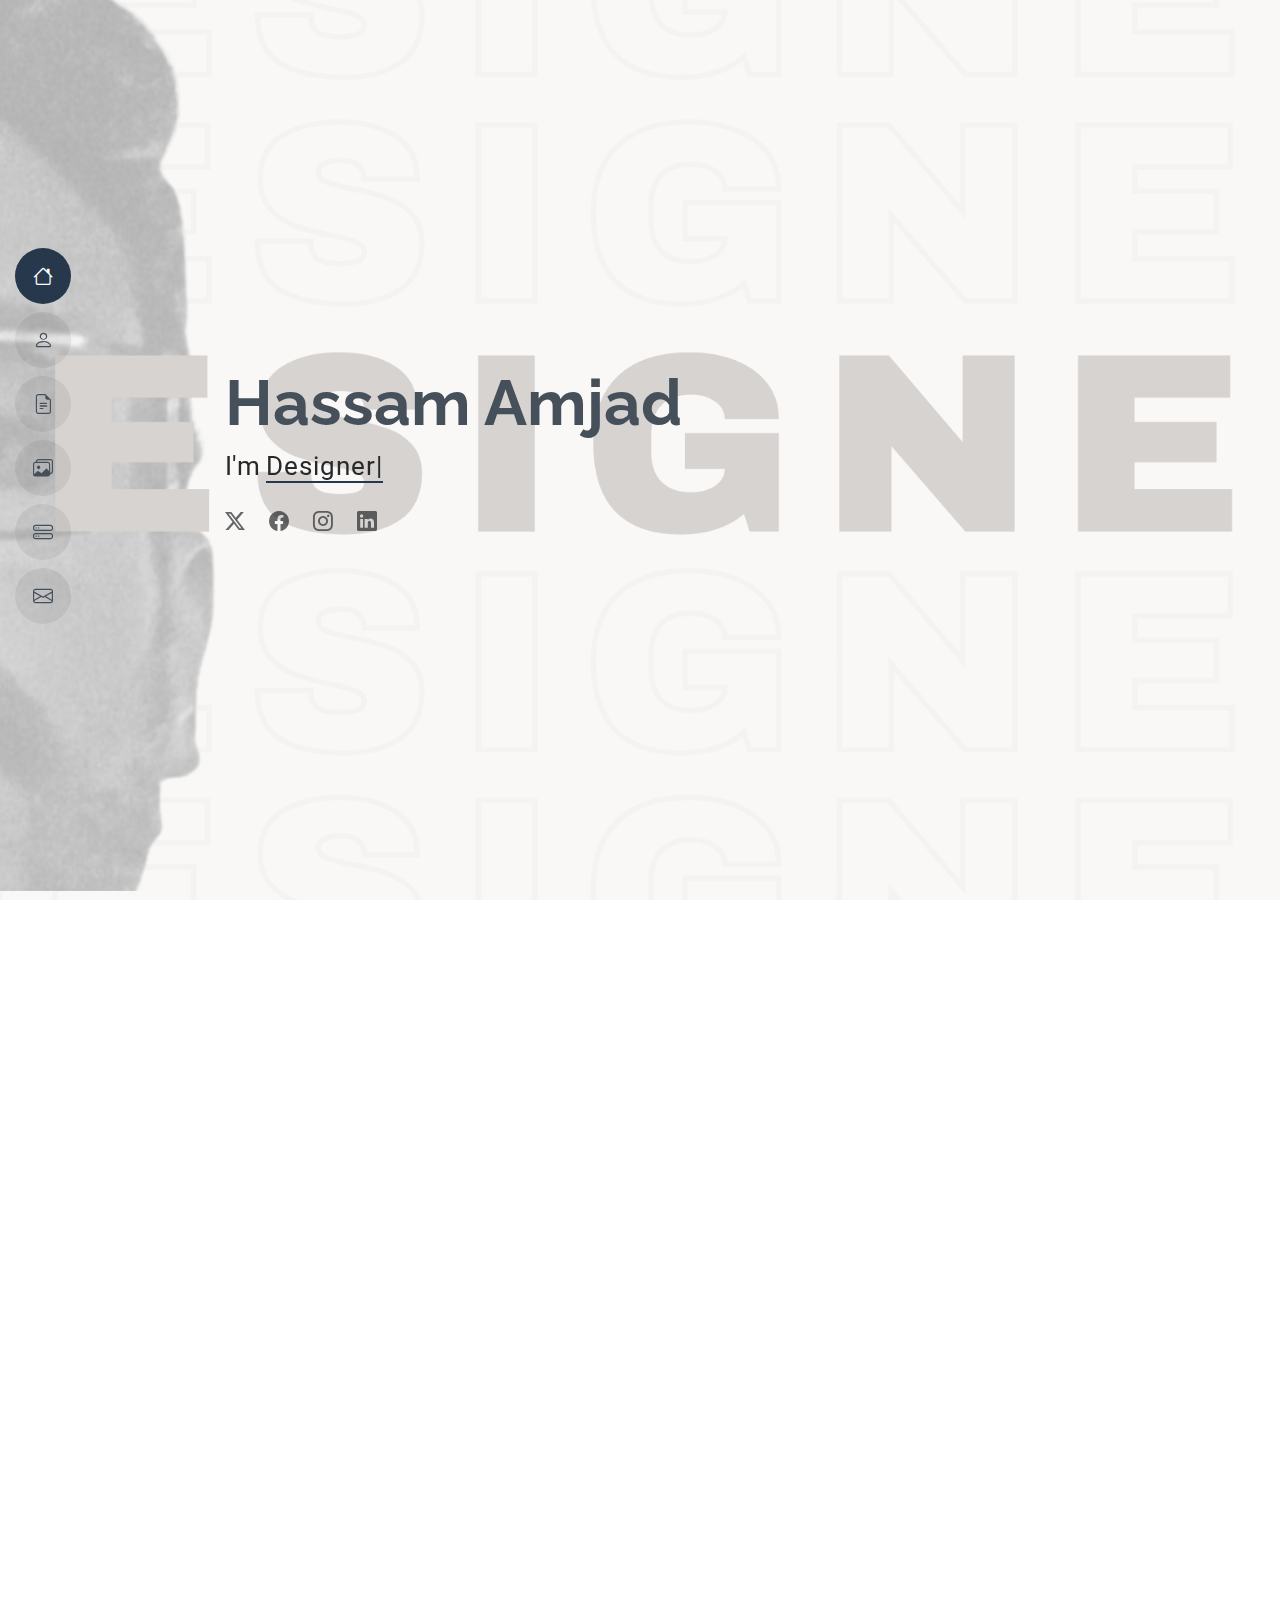
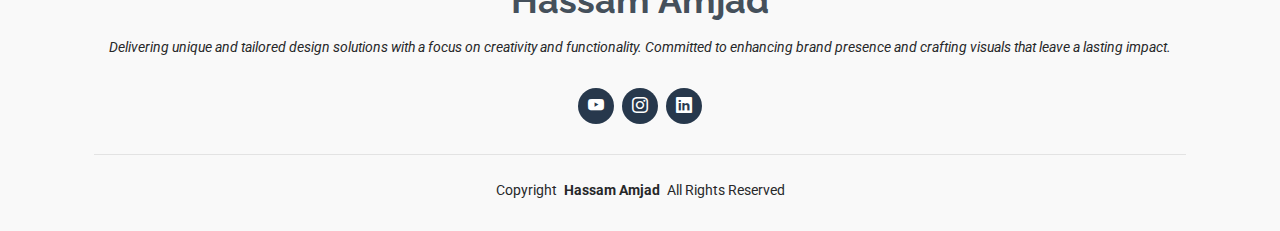
==== index.html @ 5da22b89 "profile" ====
<!DOCTYPE html>
<html lang="en">
  <head>
    <meta charset="utf-8" />
    <meta content="width=device-width, initial-scale=1.0" name="viewport" />
    <title>Index - MyResume Bootstrap Template</title>
    <meta content="" name="description" />
    <meta content="" name="keywords" />

    <!-- Favicons -->
    <link href="assets/img/favicon.png" rel="icon" />
    <link href="assets/img/apple-touch-icon.png" rel="apple-touch-icon" />

    <!-- Fonts -->
    <link href="https://fonts.googleapis.com" rel="preconnect" />
    <link href="https://fonts.gstatic.com" rel="preconnect" crossorigin />
    <link
      href="https://fonts.googleapis.com/css2?family=Roboto:ital,wght@0,100;0,300;0,400;0,500;0,700;0,900;1,100;1,300;1,400;1,500;1,700;1,900&family=Poppins:ital,wght@0,100;0,200;0,300;0,400;0,500;0,600;0,700;0,800;0,900;1,100;1,200;1,300;1,400;1,500;1,600;1,700;1,800;1,900&family=Raleway:ital,wght@0,100;0,200;0,300;0,400;0,500;0,600;0,700;0,800;0,900;1,100;1,200;1,300;1,400;1,500;1,600;1,700;1,800;1,900&display=swap"
      rel="stylesheet"
    />

    <!-- Vendor CSS Files -->
    <link
      href="assets/vendor/bootstrap/css/bootstrap.min.css"
      rel="stylesheet"
    />
    <link
      href="assets/vendor/bootstrap-icons/bootstrap-icons.css"
      rel="stylesheet"
    />
    <link href="assets/vendor/aos/aos.css" rel="stylesheet" />
    <link
      href="assets/vendor/glightbox/css/glightbox.min.css"
      rel="stylesheet"
    />
    <link href="assets/vendor/swiper/swiper-bundle.min.css" rel="stylesheet" />

    <!-- Main CSS File -->
    <link href="assets/css/main.css" rel="stylesheet" />
  </head>

  <body class="index-page">
    <header
      id="header"
      class="header d-flex flex-column justify-content-center"
    >
      <i class="header-toggle d-xl-none bi bi-list"></i>

      <nav id="navmenu" class="navmenu">
        <ul>
          <li>
            <a href="#hero" class="active"
              ><i class="bi bi-house navicon"></i><span>Home</span></a
            >
          </li>
          <li>
            <a href="#about"
              ><i class="bi bi-person navicon"></i><span>About</span></a
            >
          </li>
          <li>
            <a href="#resume"
              ><i class="bi bi-file-earmark-text navicon"></i
              ><span>Resume</span></a
            >
          </li>
          <li>
            <a href="#portfolio"
              ><i class="bi bi-images navicon"></i><span>Portfolio</span></a
            >
          </li>
          <li>
            <a href="#services"
              ><i class="bi bi-hdd-stack navicon"></i><span>Services</span></a
            >
          </li>
          <li>
            <a href="#contact"
              ><i class="bi bi-envelope navicon"></i><span>Contact</span></a
            >
          </li>
        </ul>
      </nav>
    </header>

    <main class="main">
      <!-- Hero Section -->
      <section id="hero" class="hero section light-background">
        <img src="assets/img/hero-bg.jpg" alt="" />

        <div class="container" data-aos="zoom-out">
          <div class="row justify-content-center">
            <div class="col-lg-9">
              <h2>Hassam Amjad</h2>
              <p>
                I'm
                <span
                  class="typed"
                  data-typed-items="Designer, Developer, Photographer"
                  >Designer</span
                ><span
                  class="typed-cursor typed-cursor--blink"
                  aria-hidden="true"
                ></span>
              </p>
              <div class="social-links">
                <a href="#"><i class="bi bi-twitter-x"></i></a>
                <a href="#"><i class="bi bi-facebook"></i></a>
                <a href="#"><i class="bi bi-instagram"></i></a>
                <a href="#"><i class="bi bi-linkedin"></i></a>
              </div>
            </div>
          </div>
        </div>
      </section>
      <!-- /Hero Section -->

      <!-- About Section -->
      <section id="about" class="about section">
        <!-- Section Title -->
        <div class="container section-title" data-aos="fade-up">
          <h2>About</h2>
          <p>
            I am a graphic designer based in Pakistan, currently shaping
            creative visuals at <strong>Inkstitch</strong> and previously
            delivering innovative designs at <strong>SORIIC</strong>. Skilled in
            tools like <strong>Adobe Photoshop</strong>,
            <b>Adobe Illustrator</b> and <strong>Canva</strong> like tools, I
            specialize in crafting user-focused designs that blend functionality
            with aesthetic appeal, ensuring every project communicates
            effectively and leaves a lasting impression.
          </p>
        </div>
        <!-- End Section Title -->

        <div class="container" data-aos="fade-up" data-aos-delay="100">
          <div class="row gy-4 justify-content-center">
            <div class="col-lg-4">
              <img
                src="assets/img/profile-img.jpg"
                class="img-fluid"
                alt=""
                height="100%"
                width="100%"
              />
            </div>
            <div class="col-lg-8 content">
              <h2>Graphic Designer &amp; UI/UX Designer.</h2>
              <p class="fst-italic py-3">
                Crafting creative and user-focused designs with tools like
                <strong>Adobe Photoshop</strong>, <b>Adobe Illustrator</b> and
                <strong>Canva</strong>, delivering impactful visuals and
                seamless experiences.
              </p>
              <div class="row">
                <div class="col-lg-6">
                  <ul>
                    <li>
                      <i class="bi bi-chevron-right"></i>
                      <strong>Birthday:</strong> <span>5 July 2002</span>
                    </li>
                    <li>
                      <i class="bi bi-chevron-right"></i>
                      <strong>Phone:</strong> <span>+92 344-6786562</span>
                    </li>
                    <li>
                      <i class="bi bi-chevron-right"></i>
                      <strong>City:</strong> <span>Rawalpindi, Pakistan</span>
                    </li>
                  </ul>
                </div>
                <div class="col-lg-6">
                  <ul>
                    <li>
                      <i class="bi bi-chevron-right"></i> <strong>Age:</strong>
                      <span>22</span>
                    </li>
                    <li>
                      <i class="bi bi-chevron-right"></i>
                      <strong>Degree:</strong> <span>Bachelor/ Master</span>
                    </li>
                    <li>
                      <i class="bi bi-chevron-right"></i>
                      <strong>Email:</strong>
                      <span>hassamamjad125@gmail.com</span>
                    </li>
                  </ul>
                </div>
              </div>
              <p class="py-3">
                As a graphic designer at <b>**Inkstitch**</b>, a US-based
                company, my role revolves around crafting visually engaging and
                impactful designs that align with the brand’s identity and
                goals. I collaborate with teams to create graphics for marketing
                campaigns, social media, and promotional materials. Utilizing
                tools like <strong>Adobe Photoshop</strong>,
                <b>Adobe Illustrator</b> and <strong>Canva</strong>, I develop
                user-focused designs that enhance communication, ensure brand
                consistency, and effectively resonate with target audiences
                across diverse platforms.
              </p>
            </div>
          </div>
        </div>
      </section>
      <!-- /About Section -->

      <!-- Stats Section -->
      <!-- <section id="stats" class="stats section">
        <div class="container" data-aos="fade-up" data-aos-delay="100">
          <div class="row gy-4">
            <div
              class="col-lg-3 col-md-6 d-flex flex-column align-items-center"
            >
              <i class="bi bi-emoji-smile"></i>
              <div class="stats-item">
                <span
                  data-purecounter-start="0"
                  data-purecounter-end="232"
                  data-purecounter-duration="1"
                  class="purecounter"
                ></span>
                <p>Happy Clients</p>
              </div>
            </div>

            <div
              class="col-lg-3 col-md-6 d-flex flex-column align-items-center"
            >
              <i class="bi bi-journal-richtext"></i>
              <div class="stats-item">
                <span
                  data-purecounter-start="0"
                  data-purecounter-end="521"
                  data-purecounter-duration="1"
                  class="purecounter"
                ></span>
                <p>Projects</p>
              </div>
            </div>

            <div
              class="col-lg-3 col-md-6 d-flex flex-column align-items-center"
            >
              <i class="bi bi-headset"></i>
              <div class="stats-item">
                <span
                  data-purecounter-start="0"
                  data-purecounter-end="1463"
                  data-purecounter-duration="1"
                  class="purecounter"
                ></span>
                <p>Hours Of Support</p>
              </div>
            </div>

            <div
              class="col-lg-3 col-md-6 d-flex flex-column align-items-center"
            >
              <i class="bi bi-people"></i>
              <div class="stats-item">
                <span
                  data-purecounter-start="0"
                  data-purecounter-end="15"
                  data-purecounter-duration="1"
                  class="purecounter"
                ></span>
                <p>Hard Workers</p>
              </div>
            </div>
          </div>
        </div>
      </section> -->
      <!-- /Stats Section -->

      <!-- Skills Section -->
      <section id="skills" class="skills section">
        <!-- Section Title -->
        <div class="container section-title" data-aos="fade-up">
          <h2>Skills</h2>
          <p>
            Necessitatibus eius consequatur ex aliquid fuga eum quidem sint
            consectetur velit
          </p>
        </div>
        <!-- End Section Title -->

        <div class="container" data-aos="fade-up" data-aos-delay="100">
          <div class="row skills-content skills-animation">
            <div class="col-lg-6">
              <div class="progress">
                <span class="skill"
                  ><span>HTML, CSS</span> <i class="val">73% IQ</i></span
                >
                <div class="progress-bar-wrap">
                  <div
                    class="progress-bar"
                    role="progressbar"
                    aria-valuenow="100"
                    aria-valuemin="0"
                    aria-valuemax="100"
                  ></div>
                </div>
              </div>
              <!-- End Skills Item -->

              <!-- End Skills Item -->

              <div class="progress">
                <span class="skill"
                  ><span>Adobe Illustrator</span>
                  <i class="val">87% IQ</i></span
                >
                <div class="progress-bar-wrap">
                  <div
                    class="progress-bar"
                    role="progressbar"
                    aria-valuenow="75"
                    aria-valuemin="0"
                    aria-valuemax="100"
                  ></div>
                </div>
              </div>
              <!-- End Skills Item -->

              <div class="progress">
                <span class="skill"
                  ><span>Photo/ Video Editor</span>
                  <i class="val">66% IQ</i></span
                >
                <div class="progress-bar-wrap">
                  <div
                    class="progress-bar"
                    role="progressbar"
                    aria-valuenow="55"
                    aria-valuemin="0"
                    aria-valuemax="100"
                  ></div>
                </div>
              </div>
              <!-- End Skills Item -->
            </div>

            <div class="col-lg-6">
              <div class="progress">
                <span class="skill"
                  ><span>Adobe Photoshop</span>
                  <i class="val">88.9% IQ</i></span
                >
                <div class="progress-bar-wrap">
                  <div
                    class="progress-bar"
                    role="progressbar"
                    aria-valuenow="80"
                    aria-valuemin="0"
                    aria-valuemax="100"
                  ></div>
                </div>
              </div>
              <!-- End Skills Item -->

              <div class="progress">
                <span class="skill"
                  ><span>Canva</span> <i class="val">91% IQ</i></span
                >
                <div class="progress-bar-wrap">
                  <div
                    class="progress-bar"
                    role="progressbar"
                    aria-valuenow="90"
                    aria-valuemin="0"
                    aria-valuemax="100"
                  ></div>
                </div>
              </div>
              <!-- End Skills Item -->

              <div class="progress">
                <span class="skill"
                  ><span>Others</span> <i class="val">54% IQ</i></span
                >
                <div class="progress-bar-wrap">
                  <div
                    class="progress-bar"
                    role="progressbar"
                    aria-valuenow="55"
                    aria-valuemin="0"
                    aria-valuemax="100"
                  ></div>
                </div>
              </div>
              <!-- End Skills Item -->
            </div>
          </div>
        </div>
      </section>
      <!-- /Skills Section -->

      <!-- Resume Section -->
      <section id="resume" class="resume section">
        <!-- Section Title -->
        <div class="container section-title" data-aos="fade-up">
          <h2>Resume</h2>
          <p>
            As a graphic designer, I specialize in creating impactful and
            visually appealing designs that communicate effectively. With
            experience at <strong>Inkstitch</strong>, a US-based company, and
            <strong>SORIIC</strong> in Pakistan, I have honed my skills in
            crafting user-centric visuals and collaborating with diverse teams.
            My work reflects a dedication to innovation, attention to detail,
            and a passion for storytelling through design.
          </p>
        </div>
        <!-- End Section Title -->

        <div class="container">
          <div class="row">
            <div class="col-lg-6" data-aos="fade-up" data-aos-delay="100">
              <h3 class="resume-title">Sumary</h3>

              <div class="resume-item pb-0">
                <h4>Hassam Amjad</h4>
                <p>
                  <em
                    >Dedicated and creative Graphic Designer with over 1 year of
                    experience in designing and developing user-focused digital
                    and print marketing materials from concept to polished
                    deliverables.</em
                  >
                </p>
                <ul>
                  <li>
                    L-05 Pir Mehr Ali Shah Town, Chukri Road, Rawalpindi,
                    Pakistan
                  </li>
                  <li>(+92) 344-6786562</li>
                  <li>hassamamjad125@gmail.com</li>
                </ul>
              </div>
              <!-- Edn Resume Item -->

              <h3 class="resume-title">Education</h3>
              <div class="resume-item">
                <h4>BSCS</h4>
                <h5>2023 - CURRENT</h5>
                <p><em>Virtual University, Rawalpindi, Pakistan</em></p>
              </div>
              <!-- End Resume Item -->

              <div class="resume-item">
                <h4>F.SC</h4>
                <h5>2019 - 2022</h5>
                <p><em>Air Base Inter School, Sargodha, Pakistan</em></p>
              </div>
              <!-- End Resume Item -->

              <div class="resume-item">
                <h4>Matriculation</h4>
                <h5>2017 - 2019</h5>
                <p><em>Air Base Inter School, Sargodha, Pakistan</em></p>
              </div>
              <!-- End Resume Item -->
            </div>

            <div class="col-lg-6" data-aos="fade-up" data-aos-delay="200">
              <h3 class="resume-title">Professional Experience</h3>
              <div class="resume-item">
                <h4>Senior graphic design specialist</h4>
                <h5>July 2024 - Present</h5>
                <p>
                  <em><b>InkStitch</b>, Bahria, Islamabad </em>
                </p>
                <ul>
                  <li>
                    Lead in the design, development, and implementation of the
                    graphic, layout, and production communication materials
                  </li>
                  <li>
                    Delegate tasks to the 7 members of the design team and
                    provide counsel on all aspects of the project.
                  </li>
                  <li>
                    Supervise the assessment of all graphic materials in order
                    to ensure quality and accuracy of the design
                  </li>
                  <li>
                    Oversee the efficient use of production project budgets
                    ranging from $2,000 - $25,000
                  </li>
                </ul>
              </div>
              <!-- Edn Resume Item -->

              <div class="resume-item">
                <h4>Graphic designer</h4>
                <h5>March 2022 - Sep 2018</h5>
                <p>
                  <em><b>SORIIC</b>, Sargodha, Pakistan</em>
                </p>
                <ul>
                  <li>
                    Developed numerous marketing programs (logos,
                    brochures,infographics, presentations, and advertisements).
                  </li>
                  <li>
                    Managed up to 5 projects or tasks at a given time while
                    under pressure
                  </li>
                  <li>
                    Recommended and consulted with clients on the most
                    appropriate graphic design
                  </li>
                  <li>
                    Created 4+ design presentations and proposals a month for
                    clients and account managers
                  </li>
                </ul>
              </div>
              <!-- Edn Resume Item -->
            </div>
          </div>
        </div>
      </section>
      <!-- /Resume Section -->

      <!-- Portfolio Section -->
      <section id="portfolio" class="portfolio section">
        <!-- Section Title -->
        <div class="container section-title" data-aos="fade-up">
          <h2>Portfolio</h2>
          <p>
            A collection of my creative work, reflecting my expertise as a
            graphic designer. From branding and promotional materials to digital
            and print designs, these projects highlight my ability to craft
            visually engaging and impactful designs. Dive in to explore some of
            my proudest creations.
          </p>
        </div>

        <!-- End Section Title -->

        <div class="container">
          <div
            class="isotope-layout"
            data-default-filter="*"
            data-layout="masonry"
            data-sort="original-order"
          >
            <ul
              class="portfolio-filters isotope-filters"
              data-aos="fade-up"
              data-aos-delay="100"
            >
              <li data-filter="*" class="filter-active">All</li>
              <li data-filter=".filter-app">Brand</li>
              <li data-filter=".filter-product">Logo</li>
              <li data-filter=".filter-branding">Poster</li>
            </ul>
            <!-- End Portfolio Filters -->

            <div
              class="row gy-4 isotope-container"
              data-aos="fade-up"
              data-aos-delay="200"
            >
              <div
                class="col-lg-4 col-md-6 portfolio-item isotope-item filter-app"
              >
                <div>
                  <video class="img-fluid" autoplay loop muted playsinline>
                    <source
                      src="assets/img/masonry-portfolio/Snapinst.app_video_AQO8nPv5NChI_-Bt3tLN9GbZ4aJ0cSvKmuylX-Pdj84QMeZYmttjnIHeOgCcbV905rqXxK15jtJ6cxgdchA3hG-mnpopcg2t31wH37w.mp4"
                      type="video/mp4"
                    />
                    Your browser does not support the video tag.
                  </video>
                </div>
                <div class="portfolio-info">
                  <h4>Shoes Design</h4>
                  <a
                    href="https://www.instagram.com/reel/CsyKqhNPgB-/?igsh=MXcxNXlkY3FwbmZzNQ== "
                    title="Shoes Design linked to Instagram"
                    class="details-link"
                    ><i class="bi bi-link-45deg"></i
                  ></a>
                </div>
              </div>
              <!-- End Portfolio Item -->

              <div
                class="col-lg-4 col-md-6 portfolio-item isotope-item filter-product"
              >
                <img
                  src="assets/img/masonry-portfolio/WhatsApp Image 2025-03-06 at 12.20.36_d21b6a12.jpg"
                  class="img-fluid"
                  alt=""
                />
                <div class="portfolio-info">
                  <h4>Netball Club</h4>
                  <a
                    href="assets/img/masonry-portfolio/WhatsApp Image 2025-03-06 at 12.20.36_d21b6a12.jpg"
                    title="Logo Club"
                    data-gallery="portfolio-gallery-product"
                    class="details-link"
                    ><i class="bi bi-link-45deg"></i
                  ></a>
                </div>
              </div>
              <!-- End Portfolio Item -->

              <div
                class="col-lg-4 col-md-6 portfolio-item isotope-item filter-product"
              >
                <img
                  src="assets/img/masonry-portfolio/WhatsApp Image 2025-03-06 at 12.20.04_0f4524fc.jpg"
                  class="img-fluid"
                  alt=""
                />
                <div class="portfolio-info">
                  <h4>PBH CLAN</h4>
                  <a
                    href="assets/img/masonry-portfolio/WhatsApp Image 2025-03-06 at 12.20.04_0f4524fc.jpg"
                    title="Logo"
                    data-gallery="portfolio-gallery-product"
                    class="details-link"
                    ><i class="bi bi-link-45deg"></i
                  ></a>
                </div>
              </div>
              <!-- End Portfolio Item -->

              <div
                class="col-lg-4 col-md-6 portfolio-item isotope-item filter-branding"
              >
                <img
                  src="assets/img/masonry-portfolio/WhatsApp Image 2025-03-06 at 12.20.08_c9f02cd0.jpg"
                  class="img-fluid"
                  alt=""
                />
                <div class="portfolio-info">
                  <h4>Grinch</h4>
                  <a
                    href="assets/img/masonry-portfolio/WhatsApp Image 2025-03-06 at 12.20.08_c9f02cd0.jpg"
                    title="Product Logo"
                    data-gallery="portfolio-gallery-branding"
                    class="details-link"
                    ><i class="bi bi-link-45deg"></i
                  ></a>
                </div>
              </div>
              <!-- End Portfolio Item -->

              <div
                class="col-lg-4 col-md-6 portfolio-item isotope-item filter-app"
              >
                <img
                  src="assets/img/masonry-portfolio/WhatsApp Image 2025-03-06 at 12.20.22_5e2c2e6f.jpg"
                  class="img-fluid"
                  alt=""
                />
                <div class="portfolio-info">
                  <h4>Madora Bay</h4>
                  <a
                    href="assets/img/masonry-portfolio/WhatsApp Image 2025-03-06 at 12.20.22_5e2c2e6f.jpg"
                    title="School Logo"
                    data-gallery="portfolio-gallery-app"
                    class="details-link"
                    ><i class="bi bi-link-45deg"></i
                  ></a>
                </div>
              </div>
              <!-- End Portfolio Item -->

              <div
                class="col-lg-4 col-md-6 portfolio-item isotope-item filter-product"
              >
                <div>
                  <video class="img-fluid" autoplay loop muted playsinline>
                    <source
                      src="assets/img/masonry-portfolio\Snapinst.app_video_AQP32KQAqPyulocrOJCuITGPr-yST7jAcqlP3T4ftr3rn7_cmKh_dwEJY5apcoC_9mq0kvZn8w99mNef9XoZhcWnno3t6YmnbT35V1Y.mp4"
                      type="video/mp4"
                    />
                    Your browser does not support the video tag.
                  </video>
                </div>
                <div class="portfolio-info">
                  <h4>Product</h4>
                  <a
                    href="https://www.instagram.com/reel/CsvsY_QsyR_/?igsh=MTIwM202YmxzZDZqdQ== "
                    title="Product"
                    class="details-link"
                    ><i class="bi bi-link-45deg"></i
                  ></a>
                </div>
              </div>
              <!-- End Portfolio Item -->

              <div
                class="col-lg-4 col-md-6 portfolio-item isotope-item filter-branding"
              >
                <div>
                  <video class="img-fluid" autoplay loop muted playsinline>
                    <source
                      src="assets/img/masonry-portfolio\Snapinst.app_video_AQNK-fx2DaSZ7F-ZmDq-kjR3VFGrefrY9Cl9M6wFfPHsECi-Jjkr3GOm_CqsxlmvmBo2x6pqDeV7Z7ObXIl87t-cuDP_GQjtiMh0oU0.mp4"
                      type="video/mp4"
                    />
                    Your browser does not support the video tag.
                  </video>
                </div>
                <div class="portfolio-info">
                  <h4>Poster</h4>
                  <a
                    href="https://www.instagram.com/reel/CtRPrjipf3M/?igsh=MTkzbms5bzRsNWw0 "
                    title="Logo"
                    class="details-link"
                    ><i class="bi bi-link-45deg"></i
                  ></a>
                </div>
              </div>
              <!-- End Portfolio Item -->

              <div
                class="col-lg-4 col-md-6 portfolio-item isotope-item filter-app"
              >
                <img
                  src="assets/img/masonry-portfolio/WhatsApp Image 2025-03-06 at 12.20.29_d99b0390.jpg"
                  class="img-fluid"
                  alt=""
                />
                <div class="portfolio-info">
                  <h4>Romany Culture and Art Company</h4>
                  <a
                    href="assets/img/masonry-portfolio/WhatsApp Image 2025-03-06 at 12.20.29_d99b0390.jpg"
                    title="Romany Culture and Art Company"
                    data-gallery="portfolio-gallery-app"
                    class="details-link"
                    ><i class="bi bi-link-45deg"></i
                  ></a>
                </div>
              </div>
              <!-- End Portfolio Item -->

              <div
                class="col-lg-4 col-md-6 portfolio-item isotope-item filter-product"
              >
                <img
                  src="assets/img/masonry-portfolio/WhatsApp Image 2025-03-06 at 12.20.35_b8b0648d.jpg"
                  class="img-fluid"
                  alt=""
                />
                <div class="portfolio-info">
                  <h4>Window Cleaner</h4>
                  <a
                    href="assets/img/masonry-portfolio/WhatsApp Image 2025-03-06 at 12.20.35_b8b0648d.jpg"
                    title="Brand Logo"
                    data-gallery="portfolio-gallery-product"
                    class="details-link"
                    ><i class="bi bi-link-45deg"></i
                  ></a>
                </div>
              </div>
              <!-- End Portfolio Item -->

              <div
                class="col-lg-4 col-md-6 portfolio-item isotope-item filter-branding"
              >
                <img
                  src="assets/img/masonry-portfolio/WhatsApp Image 2025-03-06 at 12.21.16_3b8ba396.jpg"
                  class="img-fluid"
                  alt=""
                />
                <div class="portfolio-info">
                  <h4>Team Work</h4>
                  <a
                    href="assets/img/masonry-portfolio/WhatsApp Image 2025-03-06 at 12.21.16_3b8ba396.jpg"
                    title="Page"
                    data-gallery="portfolio-gallery-branding"
                    class="details-link"
                    ><i class="bi bi-link-45deg"></i
                  ></a>
                </div>
              </div>
              <!-- End Portfolio Item -->

              <div
                class="col-lg-4 col-md-6 portfolio-item isotope-item filter-branding"
              >
                <img
                  src="assets/img/masonry-portfolio/image.png"
                  class="img-fluid"
                  alt="Poster"
                />
                <div class="portfolio-info">
                  <h4>PhotoGrapher</h4>
                  <a
                    href="assets/img/masonry-portfolio/image.png"
                    title="Poster"
                    data-gallery="portfolio-gallery-branding"
                    class="details-link"
                    ><i class="bi bi-link-45deg"></i
                  ></a>
                </div>
              </div>
              <!-- End Portfolio Item -->

              <div
                class="col-lg-4 col-md-6 portfolio-item isotope-item filter-branding"
              >
                <img
                  src="assets/img/masonry-portfolio/Screenshot 2025-03-06 125710.png"
                  class="img-fluid"
                  alt="Poster"
                />
                <div class="portfolio-info">
                  <h4>Defence Day</h4>
                  <a
                    href="assets/img/masonry-portfolio/Screenshot 2025-03-06 125710.png"
                    title="Poster"
                    data-gallery="portfolio-gallery-branding"
                    class="details-link"
                    ><i class="bi bi-link-45deg"></i
                  ></a>
                </div>
              </div>
              <!-- End Portfolio Item -->
            </div>
            <!-- End Portfolio Container -->
          </div>
        </div>
      </section>
      <!-- /Portfolio Section -->

      <!-- Services Section -->
      <section id="services" class="services section">
        <!-- Section Title -->
        <div class="container section-title" data-aos="fade-up">
          <h2>Services</h2>
          <p>
            Offering a range of creative solutions, including graphic design,
            branding, and digital content creation. I specialize in crafting
            visually compelling designs that align with brand identities and
            effectively communicate messages across various platforms.
          </p>
        </div>

        <!-- End Section Title -->

        <div class="container">
          <div class="row gy-4">
            <div
              class="col-lg-4 col-md-6"
              data-aos="fade-up"
              data-aos-delay="100"
            >
              <div class="service-item item-cyan position-relative">
                <div class="icon">
                  <svg
                    width="100"
                    height="100"
                    viewBox="0 0 600 600"
                    xmlns="http://www.w3.org/2000/svg"
                  >
                    <path
                      stroke="none"
                      stroke-width="0"
                      fill="#f5f5f5"
                      d="M300,521.0016835830174C376.1290562159157,517.8887921683347,466.0731472004068,529.7835943286574,510.70327084640275,468.03025145048787C554.3714126377745,407.6079735673963,508.03601936045806,328.9844924480964,491.2728898941984,256.3432110539036C474.5976632858925,184.082847569629,479.9380746630129,96.60480741107993,416.23090153303,58.64404602377083C348.86323505073057,18.502131276798302,261.93793281208167,40.57373210992963,193.5410806939664,78.93577620505333C130.42746243093433,114.334589627462,98.30271207620316,179.96522072025542,76.75703585869454,249.04625023123273C51.97151888228291,328.5150500222984,13.704378332031375,421.85034740162234,66.52175969318436,486.19268352777647C119.04800174914682,550.1803526380478,217.28368757567262,524.383925680826,300,521.0016835830174"
                    ></path>
                  </svg>
                  <i class="bi bi-activity"></i>
                </div>
                <a href="#" class="stretched-link">
                  <h3>Creative Solutions</h3>
                </a>
                <p>
                  Delivering innovative and tailored design solutions to meet
                  diverse client needs. Focused on creating impactful visuals
                  that drive engagement and communicate effectively.
                </p>
              </div>
            </div>
            <!-- End Service Item -->

            <div
              class="col-lg-4 col-md-6"
              data-aos="fade-up"
              data-aos-delay="200"
            >
              <div class="service-item item-orange position-relative">
                <div class="icon">
                  <svg
                    width="100"
                    height="100"
                    viewBox="0 0 600 600"
                    xmlns="http://www.w3.org/2000/svg"
                  >
                    <path
                      stroke="none"
                      stroke-width="0"
                      fill="#f5f5f5"
                      d="M300,582.0697525312426C382.5290701553225,586.8405444964366,449.9789794690241,525.3245884688669,502.5850820975895,461.55621195738473C556.606425686781,396.0723002908107,615.8543463187945,314.28637112970534,586.6730223649479,234.56875336149918C558.9533121215079,158.8439757836574,454.9685369536778,164.00468322053177,381.49747125262974,130.76875717737553C312.15926192815925,99.40240125094834,248.97055460311594,18.661163978235184,179.8680185752513,50.54337015887873C110.5421016452524,82.52863877960104,119.82277516462835,180.83849132639028,109.12597500060166,256.43424936330496C100.08760227029461,320.3096726198365,92.17705696193138,384.0621239912766,124.79988738764834,439.7174275375508C164.83382741302287,508.01625554203684,220.96474134820875,577.5009287672846,300,582.0697525312426"
                    ></path>
                  </svg>
                  <i class="bi bi-broadcast"></i>
                </div>
                <a href="#" class="stretched-link">
                  <h3>Innovative Designs</h3>
                </a>
                <p>
                  Crafting unique and impactful designs that merge creativity
                  with functionality. Committed to delivering solutions that
                  inspire and engage effectively.
                </p>
              </div>
            </div>
            <!-- End Service Item -->

            <div
              class="col-lg-4 col-md-6"
              data-aos="fade-up"
              data-aos-delay="300"
            >
              <div class="service-item item-teal position-relative">
                <div class="icon">
                  <svg
                    width="100"
                    height="100"
                    viewBox="0 0 600 600"
                    xmlns="http://www.w3.org/2000/svg"
                  >
                    <path
                      stroke="none"
                      stroke-width="0"
                      fill="#f5f5f5"
                      d="M300,541.5067337569781C382.14930387511276,545.0595476570109,479.8736841581634,548.3450877840088,526.4010558755058,480.5488172755941C571.5218469581645,414.80211281144784,517.5187510058486,332.0715597781072,496.52539010469104,255.14436215662573C477.37192572678356,184.95920475031193,473.57363656557914,105.61284051026155,413.0603344069578,65.22779650032875C343.27470386102294,18.654635553484475,251.2091493199835,5.337323636656869,175.0934190732945,40.62881213300186C97.87086631185822,76.43348514350839,51.98124368387456,156.15599469081315,36.44837278890362,239.84606092416172C21.716077023791087,319.22268207091537,43.775223500013084,401.1760424656574,96.891909868211,461.97329694683043C147.22146801428983,519.5804099606455,223.5754009179313,538.201503339737,300,541.5067337569781"
                    ></path>
                  </svg>
                  <i class="bi bi-easel"></i>
                </div>
                <a href="#" class="stretched-link">
                  <h3>Creative Branding</h3>
                </a>
                <p>
                  Delivering innovative branding solutions that amplify
                  identities and connect with audiences. Dedicated to creating
                  cohesive and impactful brand visuals that stand out.
                </p>
              </div>
            </div>
            <!-- End Service Item -->

            <div
              class="col-lg-4 col-md-6"
              data-aos="fade-up"
              data-aos-delay="400"
            >
              <div class="service-item item-red position-relative">
                <div class="icon">
                  <svg
                    width="100"
                    height="100"
                    viewBox="0 0 600 600"
                    xmlns="http://www.w3.org/2000/svg"
                  >
                    <path
                      stroke="none"
                      stroke-width="0"
                      fill="#f5f5f5"
                      d="M300,503.46388370962813C374.79870501325706,506.71871716319447,464.8034551963731,527.1746412648533,510.4981551193396,467.86667711651364C555.9287308511215,408.9015244558933,512.6030010748507,327.5744911775523,490.211057578863,256.5855673507754C471.097692560561,195.9906835881958,447.69079081568157,138.11976852964426,395.19560036434837,102.3242989838813C329.3053358748298,57.3949838291264,248.02791733380457,8.279543830951368,175.87071277845988,42.242879143198664C103.41431057327972,76.34704239035025,93.79494320519305,170.9812938413882,81.28167332365135,250.07896920659033C70.17666984294237,320.27484674793965,64.84698225790005,396.69656628748305,111.28512138212992,450.4950937839243C156.20124167950087,502.5303643271138,231.32542653798444,500.4755392045468,300,503.46388370962813"
                    ></path>
                  </svg>
                  <i class="bi bi-bounding-box-circles"></i>
                </div>
                <a href="#" class="stretched-link">
                  <h3>Visual Storytelling</h3>
                </a>
                <p>
                  Crafting compelling visuals that tell stories, evoke emotions,
                  and inspire action. Focused on creating designs that resonate
                  with audiences and communicate effectively.
                </p>

                <a href="#" class="stretched-link"></a>
              </div>
            </div>
            <!-- End Service Item -->

            <div
              class="col-lg-4 col-md-6"
              data-aos="fade-up"
              data-aos-delay="500"
            >
              <div class="service-item item-indigo position-relative">
                <div class="icon">
                  <svg
                    width="100"
                    height="100"
                    viewBox="0 0 600 600"
                    xmlns="http://www.w3.org/2000/svg"
                  >
                    <path
                      stroke="none"
                      stroke-width="0"
                      fill="#f5f5f5"
                      d="M300,532.3542879108572C369.38199826031484,532.3153073249985,429.10787420159085,491.63046689027357,474.5244479745417,439.17860296908856C522.8885846962883,383.3225815378663,569.1668002868075,314.3205725914397,550.7432151929288,242.7694973846089C532.6665558377875,172.5657663291529,456.2379748765914,142.6223662098291,390.3689995646985,112.34683881706744C326.66090330228417,83.06452184765237,258.84405631176094,53.51806209861945,193.32584062364296,78.48882559362697C121.61183558270385,105.82097193414197,62.805066853699245,167.19869350419734,48.57481801355237,242.6138429142374C34.843463184063346,315.3850353017275,76.69343916112496,383.4422959591041,125.22947124332185,439.3748458443577C170.7312796277747,491.8107796887764,230.57421082200815,532.3932930995766,300,532.3542879108572"
                    ></path>
                  </svg>
                  <i class="bi bi-calendar4-week icon"></i>
                </div>
                <a href="#" class="stretched-link">
                  <h3>Innovative Visuals</h3>
                </a>
                <p>
                  Specializing in crafting unique and impactful visuals that
                  captivate audiences. Committed to delivering designs that
                  align with brand vision and achieve measurable results.
                </p>
              </div>
            </div>

            <!-- End Service Item -->

            <div
              class="col-lg-4 col-md-6"
              data-aos="fade-up"
              data-aos-delay="600"
            >
              <div class="service-item item-pink position-relative">
                <div class="icon">
                  <svg
                    width="100"
                    height="100"
                    viewBox="0 0 600 600"
                    xmlns="http://www.w3.org/2000/svg"
                  >
                    <path
                      stroke="none"
                      stroke-width="0"
                      fill="#f5f5f5"
                      d="M300,566.797414625762C385.7384707136149,576.1784315230908,478.7894351017131,552.8928747891023,531.9192734346935,484.94944893311C584.6109503024035,417.5663521118492,582.489472248146,322.67544863468447,553.9536738515405,242.03673114598146C529.1557734026468,171.96086150256528,465.24506316201064,127.66468636344209,395.9583748389544,100.7403814666027C334.2173773831606,76.7482773500951,269.4350130405921,84.62216499799875,207.1952322260088,107.2889140133804C132.92018162631612,134.33871894543012,41.79353780512637,160.00259165414826,22.644507872594943,236.69541883565114C3.319112789854554,314.0945973066697,72.72355303640163,379.243833228382,124.04198916343866,440.3218312028393C172.9286146004772,498.5055451809895,224.45579914871206,558.5317968840102,300,566.797414625762"
                    ></path>
                  </svg>
                  <i class="bi bi-chat-square-text"></i>
                </div>
                <a href="#" class="stretched-link">
                  <h3>Visual Communication</h3>
                </a>
                <p>
                  Specializing in delivering clear and impactful visual designs
                  that effectively convey messages. Committed to crafting
                  visuals that enhance brand communication and engagement.
                </p>
              </div>
            </div>

            <!-- End Service Item -->
          </div>
        </div>
      </section>
      <!-- /Services Section -->

      <!-- Contact Section -->
      <section id="contact" class="contact section">
        <!-- Section Title -->
        <div class="container section-title" data-aos="fade-up">
          <h2>Contact</h2>
          <p>
            Feel free to reach out for any inquiries, collaborations, or project
            discussions. I’m always excited to connect and explore new creative
            opportunities.
          </p>
        </div>
        <!-- End Section Title -->

        <div class="container" data-aos="fade" data-aos-delay="100">
          <div class="row gy-4">
            <!-- Address -->
            <div
              class="col-12 col-md-4"
              data-aos="fade-up"
              data-aos-delay="200"
            >
              <div class="info-item d-flex">
                <i class="bi bi-geo-alt flex-shrink-0"></i>
                <div>
                  <h3>Address</h3>
                  <p>
                    Chakri Road, Pir Mahar Ali Shah Town, line no: 05,
                    Rawalpindi, Pakistan
                  </p>
                </div>
              </div>
            </div>
            <!-- End Address -->

            <!-- Call Us -->
            <div
              class="col-12 col-md-4"
              data-aos="fade-up"
              data-aos-delay="300"
            >
              <div class="info-item d-flex">
                <i class="bi bi-telephone flex-shrink-0"></i>
                <div>
                  <h3>Call Us</h3>
                  <p>(+92) 344-6786562</p>
                </div>
              </div>
            </div>
            <!-- End Call Us -->

            <!-- Email Us -->
            <div
              class="col-12 col-md-4"
              data-aos="fade-up"
              data-aos-delay="400"
            >
              <div class="info-item d-flex">
                <i class="bi bi-envelope flex-shrink-0"></i>
                <div>
                  <h3>Email Us</h3>
                  <p>hassamamjad125@gmail.com</p>
                </div>
              </div>
            </div>
            <!-- End Email Us -->
          </div>
        </div>
      </section>
      <!-- /Contact Section -->
    </main>

    <footer id="footer" class="footer position-relative light-background">
      <div class="container">
        <h3 class="sitename">Hassam Amjad</h3>
        <p>
          Delivering unique and tailored design solutions with a focus on
          creativity and functionality. Committed to enhancing brand presence
          and crafting visuals that leave a lasting impact.
        </p>

        <div class="social-links d-flex justify-content-center">
          <a href="https://youtube.com/@hassamworld01?si=vTDH1--j8cg32BXD "><i class="bi bi-youtube"></i></a>
          <a href="https://www.instagram.com/invites/contact/?igsh=1xk98j1z1465t&utm_content=qvkdyos "><i class="bi bi-instagram"></i></a>
          <a href="https://www.linkedin.com/in/hassam-amjad-a8489626a?utm_source=share&utm_campaign=share_via&utm_content=profile&utm_medium=android_app "><i class="bi bi-linkedin"></i></a>
        </div>
        <div class="container">
          <div class="copyright">
            <span>Copyright</span>
            <strong class="px-1 sitename">Hassam Amjad</strong>
            <span>All Rights Reserved</span>
          </div>
        </div>
      </div>
    </footer>

    <!-- Scroll Top -->
    <a
      href="#"
      id="scroll-top"
      class="scroll-top d-flex align-items-center justify-content-center"
      ><i class="bi bi-arrow-up-short"></i
    ></a>

    <!-- Preloader -->
    <div id="preloader"></div>

    <!-- Vendor JS Files -->
    <script src="assets/vendor/bootstrap/js/bootstrap.bundle.min.js"></script>
    <script src="assets/vendor/php-email-form/validate.js"></script>
    <script src="assets/vendor/aos/aos.js"></script>
    <script src="assets/vendor/typed.js/typed.umd.js"></script>
    <script src="assets/vendor/purecounter/purecounter_vanilla.js"></script>
    <script src="assets/vendor/waypoints/noframework.waypoints.js"></script>
    <script src="assets/vendor/glightbox/js/glightbox.min.js"></script>
    <script src="assets/vendor/imagesloaded/imagesloaded.pkgd.min.js"></script>
    <script src="assets/vendor/isotope-layout/isotope.pkgd.min.js"></script>
    <script src="assets/vendor/swiper/swiper-bundle.min.js"></script>

    <!-- Main JS File -->
    <script src="assets/js/main.js"></script>
  </body>
</html>
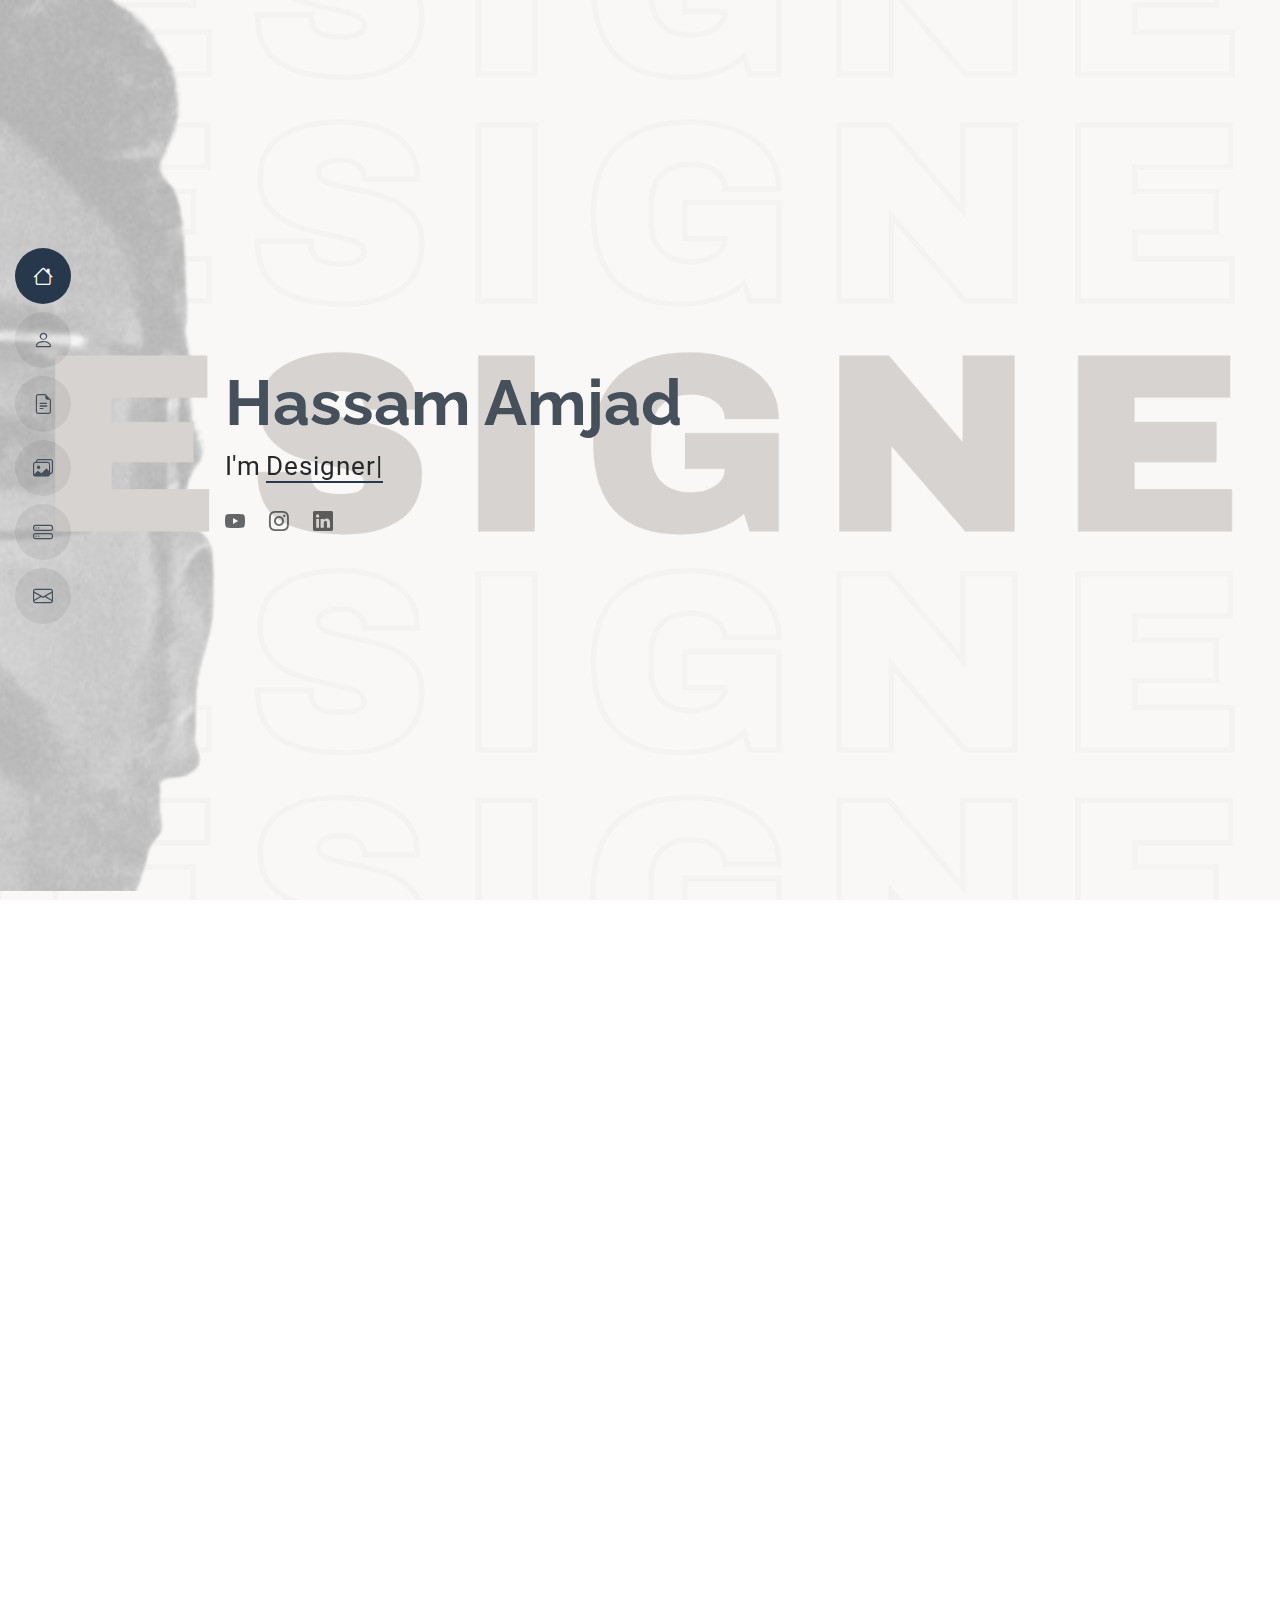
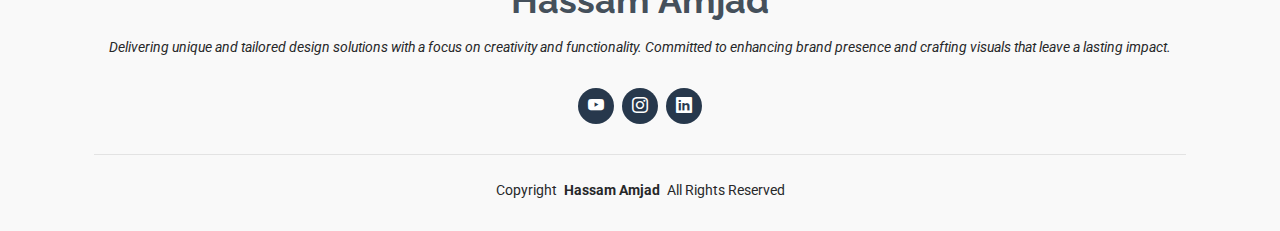
==== commit 1d6a62f3: "profile" ====
--- a/index.html
+++ b/index.html
@@ -104,10 +104,18 @@
                 ></span>
               </p>
               <div class="social-links">
-                <a href="#"><i class="bi bi-twitter-x"></i></a>
-                <a href="#"><i class="bi bi-facebook"></i></a>
-                <a href="#"><i class="bi bi-instagram"></i></a>
-                <a href="#"><i class="bi bi-linkedin"></i></a>
+                <a
+                  href="https://youtube.com/@hassamworld01?si=vTDH1--j8cg32BXD "
+                  ><i class="bi bi-youtube"></i
+                ></a>
+                <a
+                  href="https://www.instagram.com/invites/contact/?igsh=1xk98j1z1465t&utm_content=qvkdyos "
+                  ><i class="bi bi-instagram"></i
+                ></a>
+                <a
+                  href="https://www.linkedin.com/in/hassam-amjad-a8489626a?utm_source=share&utm_campaign=share_via&utm_content=profile&utm_medium=android_app "
+                  ><i class="bi bi-linkedin"></i
+                ></a>
               </div>
             </div>
           </div>
@@ -1140,9 +1148,17 @@
         </p>
 
         <div class="social-links d-flex justify-content-center">
-          <a href="https://youtube.com/@hassamworld01?si=vTDH1--j8cg32BXD "><i class="bi bi-youtube"></i></a>
-          <a href="https://www.instagram.com/invites/contact/?igsh=1xk98j1z1465t&utm_content=qvkdyos "><i class="bi bi-instagram"></i></a>
-          <a href="https://www.linkedin.com/in/hassam-amjad-a8489626a?utm_source=share&utm_campaign=share_via&utm_content=profile&utm_medium=android_app "><i class="bi bi-linkedin"></i></a>
+          <a href="https://youtube.com/@hassamworld01?si=vTDH1--j8cg32BXD "
+            ><i class="bi bi-youtube"></i
+          ></a>
+          <a
+            href="https://www.instagram.com/invites/contact/?igsh=1xk98j1z1465t&utm_content=qvkdyos "
+            ><i class="bi bi-instagram"></i
+          ></a>
+          <a
+            href="https://www.linkedin.com/in/hassam-amjad-a8489626a?utm_source=share&utm_campaign=share_via&utm_content=profile&utm_medium=android_app "
+            ><i class="bi bi-linkedin"></i
+          ></a>
         </div>
         <div class="container">
           <div class="copyright">
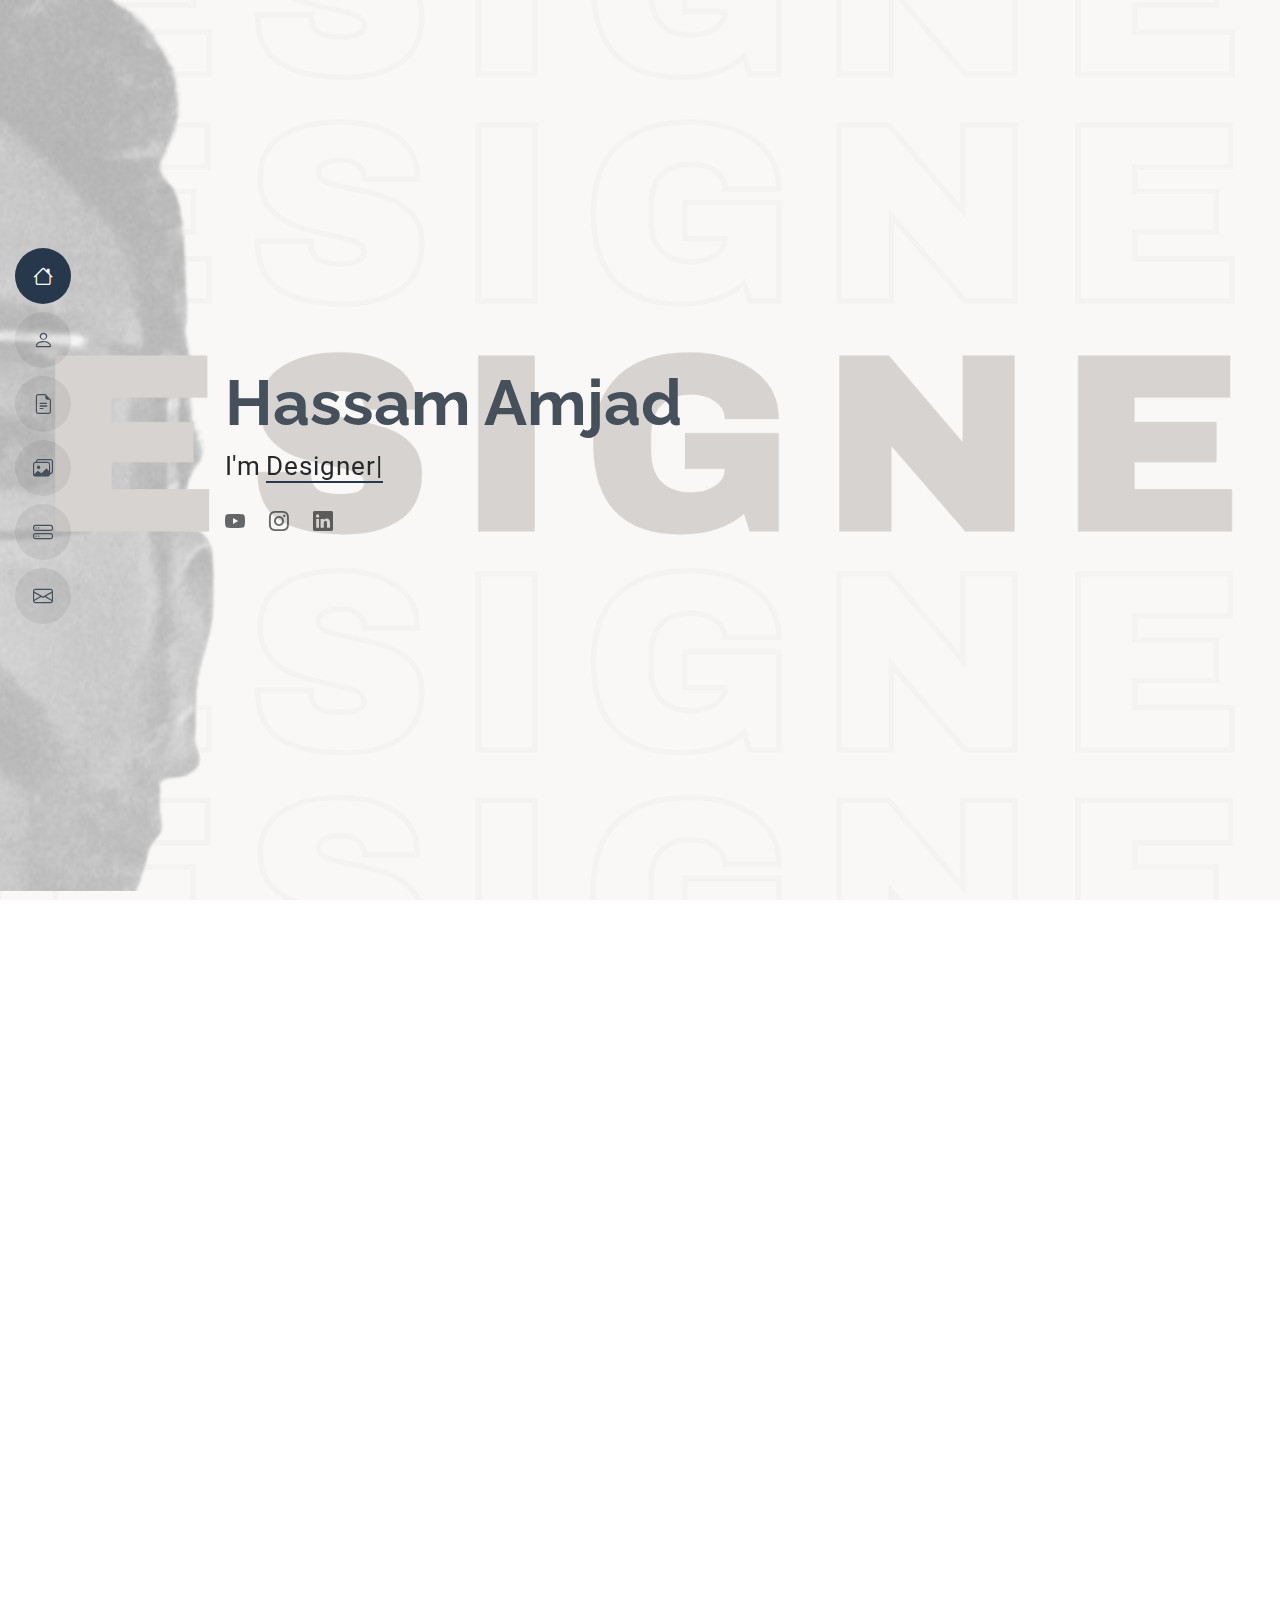
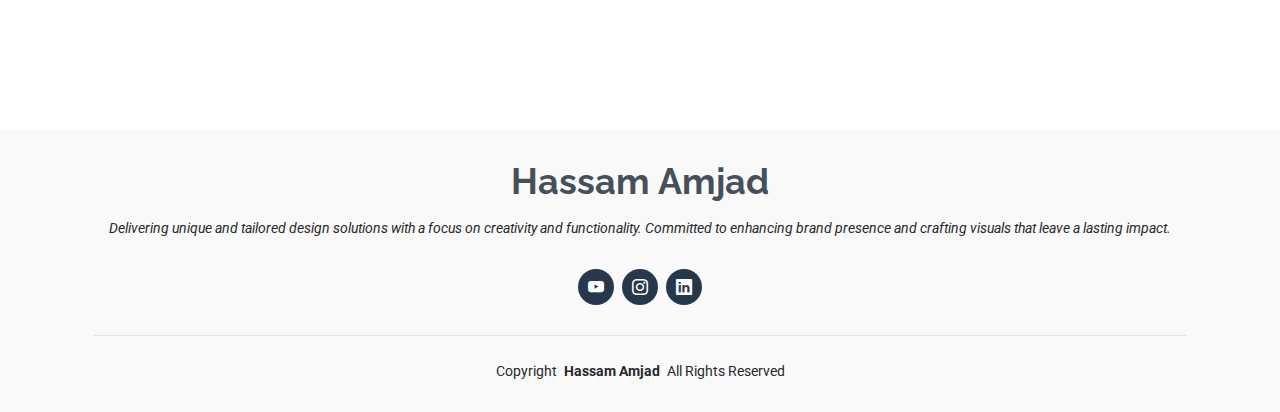
==== commit 3f49985b: "portfolio hassam" ====
--- a/index.html
+++ b/index.html
@@ -3,14 +3,9 @@
   <head>
     <meta charset="utf-8" />
     <meta content="width=device-width, initial-scale=1.0" name="viewport" />
-    <title>Index - MyResume Bootstrap Template</title>
+    <title>Hassam Amjad Portfolio</title>
     <meta content="" name="description" />
     <meta content="" name="keywords" />
-
-    <!-- Favicons -->
-    <link href="assets/img/favicon.png" rel="icon" />
-    <link href="assets/img/apple-touch-icon.png" rel="apple-touch-icon" />
-
     <!-- Fonts -->
     <link href="https://fonts.googleapis.com" rel="preconnect" />
     <link href="https://fonts.gstatic.com" rel="preconnect" crossorigin />
@@ -560,9 +555,13 @@
               data-aos-delay="100"
             >
               <li data-filter="*" class="filter-active">All</li>
-              <li data-filter=".filter-app">Brand</li>
-              <li data-filter=".filter-product">Logo</li>
-              <li data-filter=".filter-branding">Poster</li>
+              <li data-filter=".filter-bootlegs">Bootlegs</li>
+              <li data-filter=".filter-posters">Posters</li>
+              <li data-filter=".filter-logos">Logos</li>
+              <li data-filter=".filter-tshirts">T-Shirts</li>
+              <li data-filter=".filter-artvector">Art/Vector</li>
+              <li data-filter=".filter-outline">Outline</li>
+              <li data-filter=".filter-others">Others</li>
             </ul>
             <!-- End Portfolio Filters -->
 
@@ -571,14 +570,85 @@
               data-aos="fade-up"
               data-aos-delay="200"
             >
-              <div
-                class="col-lg-4 col-md-6 portfolio-item isotope-item filter-app"
+              <!-- Bootlegs -->
+
+              <!-- .1 -->
+              <div
+                class="col-lg-4 col-md-6 portfolio-item isotope-item filter-bootlegs"
+              >
+                <img
+                  src="assets/img/masonry-portfolio/WhatsApp Image 2025-03-07 at 09.32.08_2895b53e.jpg"
+                  class="img-fluid"
+                  alt="Joker"
+                />
+                <div class="portfolio-info">
+                  <h4>Joker Bootleg</h4>
+                  <a
+                    href="assets/img/masonry-portfolio/WhatsApp Image 2025-03-07 at 09.32.08_2895b53e.jpg"
+                    title="Joker"
+                    data-gallery="portfolio-gallery-bootlegs"
+                    class="details-link"
+                  >
+                    <i class="bi bi-link-45deg"></i>
+                  </a>
+                </div>
+              </div>
+
+              <!-- .2 -->
+              <div
+                class="col-lg-4 col-md-6 portfolio-item isotope-item filter-bootlegs"
+              >
+                <img
+                  src="assets/img/masonry-portfolio/WhatsApp Image 2025-03-07 at 09.32.08_26709e94.jpg"
+                  class="img-fluid"
+                  alt="Bootleg Example"
+                />
+                <div class="portfolio-info">
+                  <h4>Thriller Bootleg</h4>
+                  <a
+                    href="assets/img/masonry-portfolio/WhatsApp Image 2025-03-07 at 09.32.08_26709e94.jpg"
+                    title="Thriller Bootleg"
+                    data-gallery="portfolio-gallery-bootlegs"
+                    class="details-link"
+                  >
+                    <i class="bi bi-link-45deg"></i>
+                  </a>
+                </div>
+              </div>
+
+              <!-- .3 -->
+              <div
+                class="col-lg-4 col-md-6 portfolio-item isotope-item filter-bootlegs"
+              >
+                <img
+                  src="assets/img/masonry-portfolio/WhatsApp Image 2025-03-06 at 12.20.08_c9f02cd0.jpg"
+                  class="img-fluid"
+                  alt=""
+                />
+                <div class="portfolio-info">
+                  <h4>Grinch BootLeg</h4>
+                  <a
+                    href="assets/img/masonry-portfolio/WhatsApp Image 2025-03-06 at 12.20.08_c9f02cd0.jpg"
+                    title="Product Logo"
+                    data-gallery="portfolio-gallery-branding"
+                    class="details-link"
+                    ><i class="bi bi-link-45deg"></i
+                  ></a>
+                </div>
+              </div>
+              <!-- End Bootleg Item -->
+
+              <!-- Posters -->
+              <!-- .1 -->
+              <div
+                class="col-lg-4 col-md-6 portfolio-item isotope-item filter-posters"
               >
                 <div>
                   <video class="img-fluid" autoplay loop muted playsinline>
                     <source
                       src="assets/img/masonry-portfolio/Snapinst.app_video_AQO8nPv5NChI_-Bt3tLN9GbZ4aJ0cSvKmuylX-Pdj84QMeZYmttjnIHeOgCcbV905rqXxK15jtJ6cxgdchA3hG-mnpopcg2t31wH37w.mp4"
                       type="video/mp4"
+                      alt="shoes poster design by Hassam Amjad"
                     />
                     Your browser does not support the video tag.
                   </video>
@@ -593,15 +663,123 @@
                   ></a>
                 </div>
               </div>
-              <!-- End Portfolio Item -->
-
-              <div
-                class="col-lg-4 col-md-6 portfolio-item isotope-item filter-product"
+
+              <!-- .2 -->
+              <div
+                class="col-lg-4 col-md-6 portfolio-item isotope-item filter-posters"
+              >
+                <img
+                  src="assets/img/masonry-portfolio/Screenshot 2025-03-06 125710.png"
+                  class="img-fluid"
+                  alt="14th August, Pakistan Day, Defence Day poster design by Hassam Amjad"
+                />
+                <div class="portfolio-info">
+                  <h4>Defence Day Poster</h4>
+                  <a
+                    href="assets/img/masonry-portfolio/Screenshot 2025-03-06 125710.png"
+                    title="Poster"
+                    data-gallery="portfolio-gallery-branding"
+                    class="details-link"
+                    ><i class="bi bi-link-45deg"></i
+                  ></a>
+                </div>
+              </div>
+
+              <!-- .3 -->
+              <div
+                class="col-lg-4 col-md-6 portfolio-item isotope-item filter-posters"
+              >
+                <img
+                  src="assets/img/masonry-portfolio/WhatsApp Image 2025-03-06 at 12.21.16_3b8ba396.jpg"
+                  class="img-fluid"
+                  alt="tv poster design by Hassam Amjad"
+                />
+                <div class="portfolio-info">
+                  <h4>LED TV Poster</h4>
+                  <a
+                    href="assets/img/masonry-portfolio/WhatsApp Image 2025-03-06 at 12.21.16_3b8ba396.jpg"
+                    title="Page"
+                    data-gallery="portfolio-gallery-branding"
+                    class="details-link"
+                    ><i class="bi bi-link-45deg"></i
+                  ></a>
+                </div>
+              </div>
+
+              <!-- .4 -->
+              <div
+                class="col-lg-4 col-md-6 portfolio-item isotope-item filter-posters"
+              >
+                <img
+                  src="assets/img/masonry-portfolio/WhatsApp Image 2025-03-06 at 12.21.16_3b8ba3961.jpg"
+                  class="img-fluid"
+                  alt="Team work poster design by Hassam Amjad"
+                />
+                <div class="portfolio-info">
+                  <h4>Team Work Poster</h4>
+                  <a
+                    href="assets/img/masonry-portfolio/WhatsApp Image 2025-03-06 at 12.21.16_3b8ba3961.jpg"
+                    title="Team Work Poster"
+                    data-gallery="portfolio-gallery-branding"
+                    class="details-link"
+                    ><i class="bi bi-link-45deg"></i
+                  ></a>
+                </div>
+              </div>
+
+              <!-- .5 -->
+              <div
+                class="col-lg-4 col-md-6 portfolio-item isotope-item filter-posters"
+              >
+                <img
+                  src="assets/img/masonry-portfolio/WhatsApp Image 2025-03-07 at 09.25.40_0dcfc7e1.jpg"
+                  class="img-fluid"
+                  alt="job hiring poster design by Hassam Amjad"
+                />
+                <div class="portfolio-info">
+                  <h4>Job Hiring Poster</h4>
+                  <a
+                    href="assets/img/masonry-portfolio/WhatsApp Image 2025-03-07 at 09.25.40_0dcfc7e1.jpg"
+                    title="Job Hiring Poster"
+                    data-gallery="portfolio-gallery-branding"
+                    class="details-link"
+                    ><i class="bi bi-link-45deg"></i
+                  ></a>
+                </div>
+              </div>
+
+              <!-- .6 -->
+              <div
+                class="col-lg-4 col-md-6 portfolio-item isotope-item filter-posters"
+              >
+                <img
+                  src="assets/img/masonry-portfolio/WhatsApp Image 2025-03-07 at 09.25.41_aacadffe.jpg"
+                  class="img-fluid"
+                  alt="software agency poster design by Hassam Amjad"
+                />
+                <div class="portfolio-info">
+                  <h4>Software Agency Poster</h4>
+                  <a
+                    href="assets/img/masonry-portfolio/WhatsApp Image 2025-03-07 at 09.25.41_aacadffe.jpg"
+                    title="Software Agency Poster"
+                    data-gallery="portfolio-gallery-branding"
+                    class="details-link"
+                    ><i class="bi bi-link-45deg"></i
+                  ></a>
+                </div>
+              </div>
+
+              <!-- End Posters Item -->
+
+              <!-- Example: Logos -->
+              <!-- .1 -->
+              <div
+                class="col-lg-4 col-md-6 portfolio-item isotope-item filter-logos"
               >
                 <img
                   src="assets/img/masonry-portfolio/WhatsApp Image 2025-03-06 at 12.20.36_d21b6a12.jpg"
                   class="img-fluid"
-                  alt=""
+                  alt="Netball Club design by hassam amjad"
                 />
                 <div class="portfolio-info">
                   <h4>Netball Club</h4>
@@ -614,73 +792,203 @@
                   ></a>
                 </div>
               </div>
-              <!-- End Portfolio Item -->
-
-              <div
-                class="col-lg-4 col-md-6 portfolio-item isotope-item filter-product"
+
+              <!-- .2 -->
+              <div
+                class="col-lg-4 col-md-6 portfolio-item isotope-item filter-logos"
               >
                 <img
                   src="assets/img/masonry-portfolio/WhatsApp Image 2025-03-06 at 12.20.04_0f4524fc.jpg"
                   class="img-fluid"
-                  alt=""
-                />
-                <div class="portfolio-info">
-                  <h4>PBH CLAN</h4>
+                  alt="CLAN Logo design by Hassam Amjad"
+                />
+                <div class="portfolio-info">
+                  <h4>PBH CLAN Logo</h4>
                   <a
                     href="assets/img/masonry-portfolio/WhatsApp Image 2025-03-06 at 12.20.04_0f4524fc.jpg"
+                    title="CLAN Logo design by Hassam Amjad"
+                    data-gallery="portfolio-gallery-product"
+                    class="details-link"
+                    ><i class="bi bi-link-45deg"></i
+                  ></a>
+                </div>
+              </div>
+
+              <!-- .3 -->
+              <div
+                class="col-lg-4 col-md-6 portfolio-item isotope-item filter-logos"
+              >
+                <img
+                  src="assets/img/masonry-portfolio/WhatsApp Image 2025-03-07 at 09.28.08_c2c4b079.jpg"
+                  class="img-fluid"
+                  alt="Miyagi Fang Logo design by Hassam Amjad"
+                />
+                <div class="portfolio-info">
+                  <h4>Miyagi Fang Logo</h4>
+                  <a
+                    href="assets/img/masonry-portfolio/WhatsApp Image 2025-03-07 at 09.28.08_c2c4b079.jpg"
+                    title="Miyagi Fang Logo design by Hassam Amjad"
+                    data-gallery="portfolio-gallery-app"
+                    class="details-link"
+                    ><i class="bi bi-link-45deg"></i
+                  ></a>
+                </div>
+              </div>
+
+              <!-- .4 -->
+              <div
+                class="col-lg-4 col-md-6 portfolio-item isotope-item filter-logos"
+              >
+                <img
+                  src="assets/img/masonry-portfolio/WhatsApp Image 2025-03-07 at 09.29.58_e00e4323.jpg"
+                  class="img-fluid"
+                  alt="Gravity Adventure Golf Logo design by Hassam Amjad"
+                />
+                <div class="portfolio-info">
+                  <h4>Gravity Adventure Golf Logo</h4>
+                  <a
+                    href="assets/img/masonry-portfolio/WhatsApp Image 2025-03-07 at 09.29.58_e00e4323.jpg"
+                    title="Gravity Adventure Golf Logo design by Hassam Amjad"
+                    data-gallery="portfolio-gallery-app"
+                    class="details-link"
+                    ><i class="bi bi-link-45deg"></i
+                  ></a>
+                </div>
+              </div>
+
+              <!-- .5 -->
+              <div
+                class="col-lg-4 col-md-6 portfolio-item isotope-item filter-logos"
+              >
+                <img
+                  src="assets/img/masonry-portfolio/WhatsApp Image 2025-03-07 at 09.38.06_3d1fa176.jpg"
+                  class="img-fluid"
+                  alt="Ziyara hospitality group of company Logo design by Hassam Amjad"
+                />
+                <div class="portfolio-info">
+                  <h4>Ziyara hospitality group of company Logo</h4>
+                  <a
+                    href="assets/img/masonry-portfolio/WhatsApp Image 2025-03-07 at 09.38.06_3d1fa176.jpg"
+                    title="Ziyara hospitality group of company Logo design by Hassam Amjad"
+                    data-gallery="portfolio-gallery-app"
+                    class="details-link"
+                    ><i class="bi bi-link-45deg"></i
+                  ></a>
+                </div>
+              </div>
+
+              <!-- 6 -->
+              <div
+                class="col-lg-4 col-md-6 portfolio-item isotope-item filter-logos"
+              >
+                <img
+                  src="assets/img/masonry-portfolio/WhatsApp Image 2025-03-07 at 09.38.06_a314ee64.jpg"
+                  class="img-fluid"
+                  alt="Ziyara hospitality group of company Logo design by Hassam Amjad"
+                />
+                <div class="portfolio-info">
+                  <h4>Ziyara hospitality group of company Logo</h4>
+                  <a
+                    href="assets/img/masonry-portfolio/WhatsApp Image 2025-03-07 at 09.38.06_a314ee64.jpg"
+                    title="Ziyara hospitality group of company Logo design by Hassam Amjad"
+                    data-gallery="portfolio-gallery-app"
+                    class="details-link"
+                    ><i class="bi bi-link-45deg"></i
+                  ></a>
+                </div>
+              </div>
+
+              <!-- .7 -->
+              <div
+                class="col-lg-4 col-md-6 portfolio-item isotope-item filter-logos"
+              >
+                <img
+                  src="assets/img/masonry-portfolio/WhatsApp Image 2025-03-07 at 09.29.58_d8f134ab.jpg"
+                  class="img-fluid"
+                  alt="MBF Home improvement Logo design by Hassam Amjad"
+                />
+                <div class="portfolio-info">
+                  <h4>MBF Home improvement Logo</h4>
+                  <a
+                    href="assets/img/masonry-portfolio/WhatsApp Image 2025-03-07 at 09.29.58_d8f134ab.jpg"
+                    title="MBF Home improvement Logo design by Hassam Amjad"
+                    data-gallery="portfolio-gallery-app"
+                    class="details-link"
+                    ><i class="bi bi-link-45deg"></i
+                  ></a>
+                </div>
+              </div>
+
+              <!-- .8 -->
+              <div
+                class="col-lg-4 col-md-6 portfolio-item isotope-item filter-logos"
+              >
+                <img
+                  src="assets/img/masonry-portfolio/WhatsApp Image 2025-03-07 at 09.29.58_bd9ac352.jpg"
+                  class="img-fluid"
+                  alt="Bert's Groundwork's Logo design by Hassam Amjad"
+                />
+                <div class="portfolio-info">
+                  <h4>Bert's Groundwork's Logo</h4>
+                  <a
+                    href="assets/img/masonry-portfolio/WhatsApp Image 2025-03-07 at 09.29.58_bd9ac352.jpg"
+                    title="Bert's Groundwork's Logo design by Hassam Amjad"
+                    data-gallery="portfolio-gallery-app"
+                    class="details-link"
+                    ><i class="bi bi-link-45deg"></i
+                  ></a>
+                </div>
+              </div>
+
+              <!-- .9 -->
+              <div
+                class="col-lg-4 col-md-6 portfolio-item isotope-item filter-logos"
+              >
+                <img
+                  src="assets/img/masonry-portfolio/WhatsApp Image 2025-03-07 at 09.29.58_be2e892b.jpg"
+                  class="img-fluid"
+                  alt="Prestige Handyman & Painting Service Logo design by Hassam Amjad"
+                />
+                <div class="portfolio-info">
+                  <h4>Prestige Handyman & Painting Service Logo</h4>
+                  <a
+                    href="assets/img/masonry-portfolio/WhatsApp Image 2025-03-07 at 09.29.58_be2e892b.jpg"
+                    title="Prestige Handyman & Painting Service Logo design by Hassam Amjad"
+                    data-gallery="portfolio-gallery-app"
+                    class="details-link"
+                    ><i class="bi bi-link-45deg"></i
+                  ></a>
+                </div>
+              </div>
+              <!-- .10 -->
+              <div
+                class="col-lg-4 col-md-6 portfolio-item isotope-item filter-logos"
+              >
+                <div>
+                  <video class="img-fluid" autoplay loop muted playsinline>
+                    <source
+                      src="assets/img/masonry-portfolio\Snapinst.app_video_AQNK-fx2DaSZ7F-ZmDq-kjR3VFGrefrY9Cl9M6wFfPHsECi-Jjkr3GOm_CqsxlmvmBo2x6pqDeV7Z7ObXIl87t-cuDP_GQjtiMh0oU0.mp4"
+                      type="video/mp4"
+                    />
+                    Your browser does not support the video tag.
+                  </video>
+                </div>
+                <div class="portfolio-info">
+                  <h4>Poster</h4>
+                  <a
+                    href="https://www.instagram.com/reel/CtRPrjipf3M/?igsh=MTkzbms5bzRsNWw0 "
                     title="Logo"
-                    data-gallery="portfolio-gallery-product"
-                    class="details-link"
-                    ><i class="bi bi-link-45deg"></i
-                  ></a>
-                </div>
-              </div>
-              <!-- End Portfolio Item -->
-
-              <div
-                class="col-lg-4 col-md-6 portfolio-item isotope-item filter-branding"
-              >
-                <img
-                  src="assets/img/masonry-portfolio/WhatsApp Image 2025-03-06 at 12.20.08_c9f02cd0.jpg"
-                  class="img-fluid"
-                  alt=""
-                />
-                <div class="portfolio-info">
-                  <h4>Grinch</h4>
-                  <a
-                    href="assets/img/masonry-portfolio/WhatsApp Image 2025-03-06 at 12.20.08_c9f02cd0.jpg"
-                    title="Product Logo"
-                    data-gallery="portfolio-gallery-branding"
-                    class="details-link"
-                    ><i class="bi bi-link-45deg"></i
-                  ></a>
-                </div>
-              </div>
-              <!-- End Portfolio Item -->
-
-              <div
-                class="col-lg-4 col-md-6 portfolio-item isotope-item filter-app"
-              >
-                <img
-                  src="assets/img/masonry-portfolio/WhatsApp Image 2025-03-06 at 12.20.22_5e2c2e6f.jpg"
-                  class="img-fluid"
-                  alt=""
-                />
-                <div class="portfolio-info">
-                  <h4>Madora Bay</h4>
-                  <a
-                    href="assets/img/masonry-portfolio/WhatsApp Image 2025-03-06 at 12.20.22_5e2c2e6f.jpg"
-                    title="School Logo"
-                    data-gallery="portfolio-gallery-app"
-                    class="details-link"
-                    ><i class="bi bi-link-45deg"></i
-                  ></a>
-                </div>
-              </div>
-              <!-- End Portfolio Item -->
-
-              <div
-                class="col-lg-4 col-md-6 portfolio-item isotope-item filter-product"
+                    class="details-link"
+                    ><i class="bi bi-link-45deg"></i
+                  ></a>
+                </div>
+              </div>
+
+              <!-- End Logo Item -->
+
+              <!-- Art/ vector -->
+              <div
+                class="col-lg-4 col-md-6 portfolio-item isotope-item filter-artvector"
               >
                 <div>
                   <video class="img-fluid" autoplay loop muted playsinline>
@@ -701,34 +1009,246 @@
                   ></a>
                 </div>
               </div>
-              <!-- End Portfolio Item -->
-
-              <div
-                class="col-lg-4 col-md-6 portfolio-item isotope-item filter-branding"
-              >
-                <div>
-                  <video class="img-fluid" autoplay loop muted playsinline>
-                    <source
-                      src="assets/img/masonry-portfolio\Snapinst.app_video_AQNK-fx2DaSZ7F-ZmDq-kjR3VFGrefrY9Cl9M6wFfPHsECi-Jjkr3GOm_CqsxlmvmBo2x6pqDeV7Z7ObXIl87t-cuDP_GQjtiMh0oU0.mp4"
-                      type="video/mp4"
-                    />
-                    Your browser does not support the video tag.
-                  </video>
-                </div>
-                <div class="portfolio-info">
-                  <h4>Poster</h4>
-                  <a
-                    href="https://www.instagram.com/reel/CtRPrjipf3M/?igsh=MTkzbms5bzRsNWw0 "
-                    title="Logo"
-                    class="details-link"
-                    ><i class="bi bi-link-45deg"></i
-                  ></a>
-                </div>
-              </div>
-              <!-- End Portfolio Item -->
-
-              <div
-                class="col-lg-4 col-md-6 portfolio-item isotope-item filter-app"
+
+              <!-- .2 -->
+              <div
+                class="col-lg-4 col-md-6 portfolio-item isotope-item filter-artvector"
+              >
+                <img
+                  src="assets/img/masonry-portfolio/art1.jpg"
+                  class="img-fluid"
+                  alt="Family Art design by Hassam Amjad"
+                />
+                <div class="portfolio-info">
+                  <h4>Family Art</h4>
+                  <a
+                    href="assets/img/masonry-portfolio/art1.jpg"
+                    title="Family Art design by Hassam Amjad"
+                    data-gallery="portfolio-gallery-app"
+                    class="details-link"
+                    ><i class="bi bi-link-45deg"></i
+                  ></a>
+                </div>
+              </div>
+
+              <!-- .3 -->
+              <div
+                class="col-lg-4 col-md-6 portfolio-item isotope-item filter-artvector"
+              >
+                <img
+                  src="assets/img/masonry-portfolio/art2.jpg"
+                  class="img-fluid"
+                  alt="Dog Art design by Hassam Amjad"
+                />
+                <div class="portfolio-info">
+                  <h4>Dog Art</h4>
+                  <a
+                    href="assets/img/masonry-portfolio/art2.jpg"
+                    title="Dog Art design by Hassam Amjad"
+                    data-gallery="portfolio-gallery-app"
+                    class="details-link"
+                    ><i class="bi bi-link-45deg"></i
+                  ></a>
+                </div>
+              </div>
+
+              <!-- .4 -->
+              <div
+                class="col-lg-4 col-md-6 portfolio-item isotope-item filter-artvector"
+              >
+                <img
+                  src="assets/img/masonry-portfolio/art3.jpg"
+                  class="img-fluid"
+                  alt="Dog Art design by Hassam Amjad"
+                />
+                <div class="portfolio-info">
+                  <h4>Dog Art</h4>
+                  <a
+                    href="assets/img/masonry-portfolio/art3.jpg"
+                    title="Dog Art design by Hassam Amjad"
+                    data-gallery="portfolio-gallery-app"
+                    class="details-link"
+                    ><i class="bi bi-link-45deg"></i
+                  ></a>
+                </div>
+              </div>
+              <!-- End Art/vector Item -->
+
+              <!-- T-shirt -->
+              <!-- .1 -->
+              <div
+                class="col-lg-4 col-md-6 portfolio-item isotope-item filter-tshirts"
+              >
+                <img
+                  src="assets/img/masonry-portfolio/shirt2.jpg"
+                  class="img-fluid"
+                  alt="T-Shirt Logo design by Hassam Amjad"
+                />
+                <div class="portfolio-info">
+                  <h4>Vacation Logo</h4>
+                  <a
+                    href="assets/img/masonry-portfolio/shirt2.jpg"
+                    title="T-Shirt Logo design by Hassam Amjad"
+                    data-gallery="portfolio-gallery-app"
+                    class="details-link"
+                    ><i class="bi bi-link-45deg"></i
+                  ></a>
+                </div>
+              </div>
+
+              <!-- .2 -->
+              <div
+                class="col-lg-4 col-md-6 portfolio-item isotope-item filter-tshirts"
+              >
+                <img
+                  src="assets/img/masonry-portfolio/shirt1.jpg"
+                  class="img-fluid"
+                  alt="T-Shirt Logo design by Hassam Amjad"
+                />
+                <div class="portfolio-info">
+                  <h4>Halloween Logo</h4>
+                  <a
+                    href="assets/img/masonry-portfolio/shirt1.jpg"
+                    title="T-Shirt Logo design by Hassam Amjad"
+                    data-gallery="portfolio-gallery-app"
+                    class="details-link"
+                    ><i class="bi bi-link-45deg"></i
+                  ></a>
+                </div>
+              </div>
+
+              <!-- .3 -->
+              <div
+                class="col-lg-4 col-md-6 portfolio-item isotope-item filter-tshirts"
+              >
+                <img
+                  src="assets/img/masonry-portfolio/shirt3.jpg"
+                  class="img-fluid"
+                  alt="T-Shirt Logo design by Hassam Amjad"
+                />
+                <div class="portfolio-info">
+                  <h4>T-Rex Logo</h4>
+                  <a
+                    href="assets/img/masonry-portfolio/shirt3.jpg"
+                    title="T-Shirt Logo design by Hassam Amjad"
+                    data-gallery="portfolio-gallery-app"
+                    class="details-link"
+                    ><i class="bi bi-link-45deg"></i
+                  ></a>
+                </div>
+              </div>
+
+              <!-- .4 -->
+              <div
+                class="col-lg-4 col-md-6 portfolio-item isotope-item filter-tshirts"
+              >
+                <img
+                  src="assets/img/masonry-portfolio/shirt4.jpg"
+                  class="img-fluid"
+                  alt="T-Shirt Logo design by Hassam Amjad"
+                />
+                <div class="portfolio-info">
+                  <h4>Diving Logo</h4>
+                  <a
+                    href="assets/img/masonry-portfolio/shirt4.jpg"
+                    title="T-Shirt Logo design by Hassam Amjad"
+                    data-gallery="portfolio-gallery-app"
+                    class="details-link"
+                    ><i class="bi bi-link-45deg"></i
+                  ></a>
+                </div>
+              </div>
+
+              <!-- .5 -->
+              <div
+                class="col-lg-4 col-md-6 portfolio-item isotope-item filter-tshirts"
+              >
+                <img
+                  src="assets/img/masonry-portfolio/shirt5.jpg"
+                  class="img-fluid"
+                  alt="T-Shirt Logo design by Hassam Amjad"
+                />
+                <div class="portfolio-info">
+                  <h4>August Logo</h4>
+                  <a
+                    href="assets/img/masonry-portfolio/shirt5.jpg"
+                    title="T-Shirt Logo design by Hassam Amjad"
+                    data-gallery="portfolio-gallery-app"
+                    class="details-link"
+                    ><i class="bi bi-link-45deg"></i
+                  ></a>
+                </div>
+              </div>
+              <!-- End T-shirt Item -->
+
+              <!-- Outline -->
+
+              <!-- .1 -->
+              <div
+                class="col-lg-4 col-md-6 portfolio-item isotope-item filter-outline"
+              >
+                <img
+                  src="assets/img/masonry-portfolio/outline1.png"
+                  class="img-fluid"
+                  alt="Outline design by Hassam Amjad"
+                />
+                <div class="portfolio-info">
+                  <h4>Couple Outline</h4>
+                  <a
+                    href="assets/img/masonry-portfolio/outline1.png"
+                    title="Outline design by Hassam Amjad"
+                    data-gallery="portfolio-gallery-app"
+                    class="details-link"
+                    ><i class="bi bi-link-45deg"></i
+                  ></a>
+                </div>
+              </div>
+
+              <!-- .2 -->
+              <div
+                class="col-lg-4 col-md-6 portfolio-item isotope-item filter-outline"
+              >
+                <img
+                  src="assets/img/masonry-portfolio/outline2.png"
+                  class="img-fluid"
+                  alt="Outline design by Hassam Amjad"
+                />
+                <div class="portfolio-info">
+                  <h4>Family Trip Outline</h4>
+                  <a
+                    href="assets/img/masonry-portfolio/outline2.png"
+                    title="Outline design by Hassam Amjad"
+                    data-gallery="portfolio-gallery-app"
+                    class="details-link"
+                    ><i class="bi bi-link-45deg"></i
+                  ></a>
+                </div>
+              </div>
+
+              <!-- .3 -->
+              <div
+                class="col-lg-4 col-md-6 portfolio-item isotope-item filter-outline"
+              >
+                <img
+                  src="assets/img/masonry-portfolio/outline2.png"
+                  class="img-fluid"
+                  alt="Outline design by Hassam Amjad"
+                />
+                <div class="portfolio-info">
+                  <h4>Family Vacations Outline</h4>
+                  <a
+                    href="assets/img/masonry-portfolio/outline2.png"
+                    title="Outline design by Hassam Amjad"
+                    data-gallery="portfolio-gallery-app"
+                    class="details-link"
+                    ><i class="bi bi-link-45deg"></i
+                  ></a>
+                </div>
+              </div>
+              <!-- End Outline Item -->
+
+              <div
+                class="col-lg-4 col-md-6 portfolio-item isotope-item filter-others"
               >
                 <img
                   src="assets/img/masonry-portfolio/WhatsApp Image 2025-03-06 at 12.20.29_d99b0390.jpg"
@@ -749,7 +1269,7 @@
               <!-- End Portfolio Item -->
 
               <div
-                class="col-lg-4 col-md-6 portfolio-item isotope-item filter-product"
+                class="col-lg-4 col-md-6 portfolio-item isotope-item filter-others"
               >
                 <img
                   src="assets/img/masonry-portfolio/WhatsApp Image 2025-03-06 at 12.20.35_b8b0648d.jpg"
@@ -769,29 +1289,10 @@
               </div>
               <!-- End Portfolio Item -->
 
-              <div
-                class="col-lg-4 col-md-6 portfolio-item isotope-item filter-branding"
-              >
-                <img
-                  src="assets/img/masonry-portfolio/WhatsApp Image 2025-03-06 at 12.21.16_3b8ba396.jpg"
-                  class="img-fluid"
-                  alt=""
-                />
-                <div class="portfolio-info">
-                  <h4>Team Work</h4>
-                  <a
-                    href="assets/img/masonry-portfolio/WhatsApp Image 2025-03-06 at 12.21.16_3b8ba396.jpg"
-                    title="Page"
-                    data-gallery="portfolio-gallery-branding"
-                    class="details-link"
-                    ><i class="bi bi-link-45deg"></i
-                  ></a>
-                </div>
-              </div>
               <!-- End Portfolio Item -->
 
               <div
-                class="col-lg-4 col-md-6 portfolio-item isotope-item filter-branding"
+                class="col-lg-4 col-md-6 portfolio-item isotope-item filter-others"
               >
                 <img
                   src="assets/img/masonry-portfolio/image.png"
@@ -810,20 +1311,19 @@
                 </div>
               </div>
               <!-- End Portfolio Item -->
-
-              <div
-                class="col-lg-4 col-md-6 portfolio-item isotope-item filter-branding"
-              >
-                <img
-                  src="assets/img/masonry-portfolio/Screenshot 2025-03-06 125710.png"
-                  class="img-fluid"
-                  alt="Poster"
-                />
-                <div class="portfolio-info">
-                  <h4>Defence Day</h4>
-                  <a
-                    href="assets/img/masonry-portfolio/Screenshot 2025-03-06 125710.png"
-                    title="Poster"
+              <div
+                class="col-lg-4 col-md-6 portfolio-item isotope-item filter-others"
+              >
+                <img
+                  src="assets/img/masonry-portfolio/other1.jpg"
+                  class="img-fluid"
+                  alt="Poster Design by hassam amjad"
+                />
+                <div class="portfolio-info">
+                  <h4>Gym Fitness</h4>
+                  <a
+                    href="assets/img/masonry-portfolio/other1.jpg"
+                    title="Poster Design by hassam amjad"
                     data-gallery="portfolio-gallery-branding"
                     class="details-link"
                     ><i class="bi bi-link-45deg"></i
@@ -831,8 +1331,96 @@
                 </div>
               </div>
               <!-- End Portfolio Item -->
+              <div
+                class="col-lg-4 col-md-6 portfolio-item isotope-item filter-others"
+              >
+                <img
+                  src="assets/img/masonry-portfolio/other2.jpg"
+                  class="img-fluid"
+                  alt="Poster Design by hassam amjad"
+                />
+                <div class="portfolio-info">
+                  <h4>Pizza Food Poster</h4>
+                  <a
+                    href="assets/img/masonry-portfolio/other2.jpg"
+                    title="Poster Design by hassam amjad"
+                    data-gallery="portfolio-gallery-branding"
+                    class="details-link"
+                    ><i class="bi bi-link-45deg"></i
+                  ></a>
+                </div>
+              </div>
+              <!-- End Portfolio Item -->
+
+              <div
+                class="col-lg-4 col-md-6 portfolio-item isotope-item filter-others"
+              >
+                <img
+                  src="assets/img/masonry-portfolio/other3.jpg"
+                  class="img-fluid"
+                  alt="Poster Design by hassam amjad"
+                />
+                <div class="portfolio-info">
+                  <h4>Vegetables Poster</h4>
+                  <a
+                    href="assets/img/masonry-portfolio/other3.jpg"
+                    title="Poster Design by hassam amjad"
+                    data-gallery="portfolio-gallery-branding"
+                    class="details-link"
+                    ><i class="bi bi-link-45deg"></i
+                  ></a>
+                </div>
+              </div>
+              <!-- End Portfolio Item -->
+
+              <div
+                class="col-lg-4 col-md-6 portfolio-item isotope-item filter-others"
+              >
+                <img
+                  src="assets/img/masonry-portfolio/other4.jpg"
+                  class="img-fluid"
+                  alt="Poster Design by hassam amjad"
+                />
+                <div class="portfolio-info">
+                  <h4>School Bag Poster</h4>
+                  <a
+                    href="assets/img/masonry-portfolio/other4.jpg"
+                    title="Poster Design by hassam amjad"
+                    data-gallery="portfolio-gallery-branding"
+                    class="details-link"
+                    ><i class="bi bi-link-45deg"></i
+                  ></a>
+                </div>
+              </div>
+              <!-- End Portfolio Item -->
+
+              <div
+                class="col-lg-4 col-md-6 portfolio-item isotope-item filter-others"
+              >
+                <img
+                  src="assets/img/masonry-portfolio/other5.jpg"
+                  class="img-fluid"
+                  alt="Poster Design by hassam amjad"
+                />
+                <div class="portfolio-info">
+                  <h4>Football Poster</h4>
+                  <a
+                    href="assets/img/masonry-portfolio/other5.jpg"
+                    title="Poster Design by hassam amjad"
+                    data-gallery="portfolio-gallery-branding"
+                    class="details-link"
+                    ><i class="bi bi-link-45deg"></i
+                  ></a>
+                </div>
+              </div>
+              <!-- End Portfolio Item -->
             </div>
             <!-- End Portfolio Container -->
+          </div>
+          <div class="text-center mt-4 d-flex justify-content-center">
+            <button id="show-more-btn" class="btn btn-lg btn-primary">
+              Show More
+            </button>
           </div>
         </div>
       </section>
--- a/assets/css/main.css
+++ b/assets/css/main.css
@@ -104,7 +104,17 @@
   padding: 15px;
   margin-bottom: 24px;
 }
-
+.btn-primary{
+  background-color: #27384C !important;
+  color: #ffffff !important;
+  border: none;
+  transition: box-shadow 0.3s ease-in-out;
+}
+.btn-primary:hover{
+  background-color: #27384C !important;
+  color: #ffffff !important;
+  box-shadow: 0px 6px 15px rgba(80, 110, 175, 0.7);
+}
 .php-email-form .loading:before {
   content: "";
   display: inline-block;
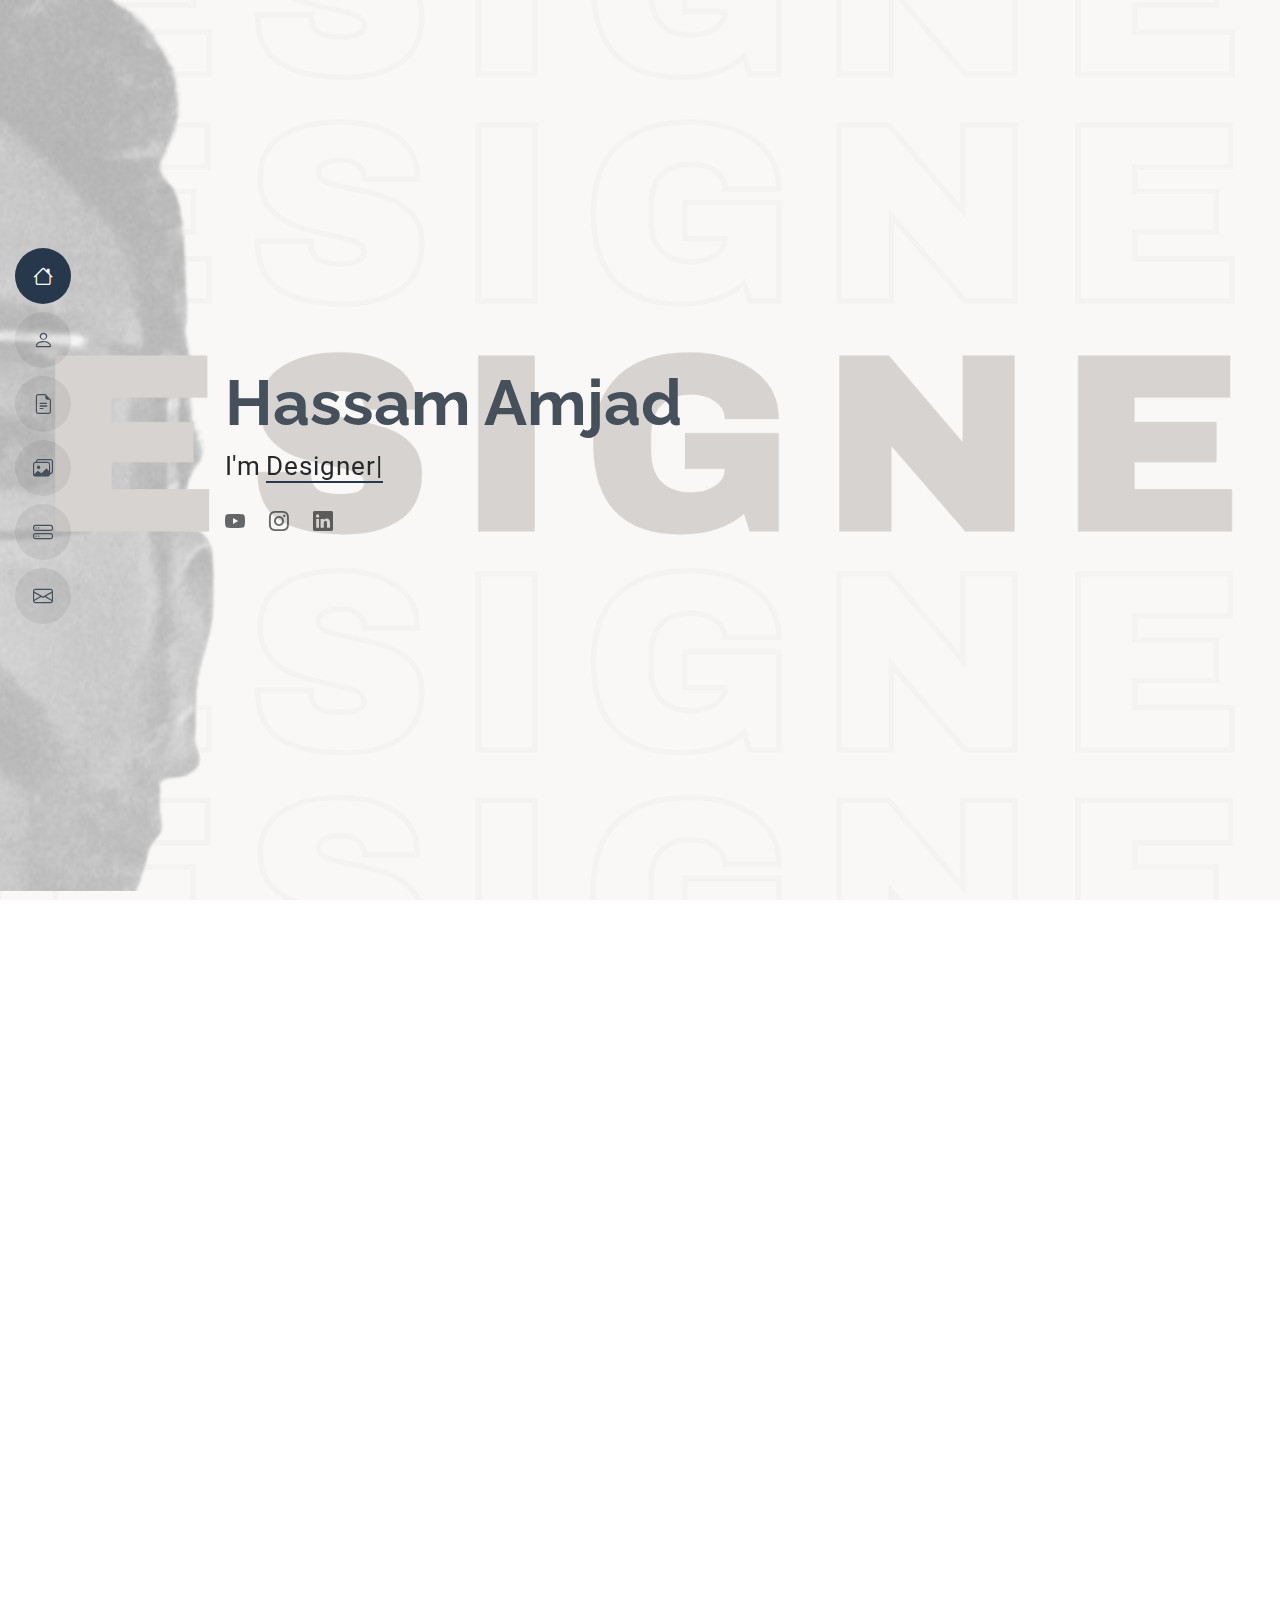
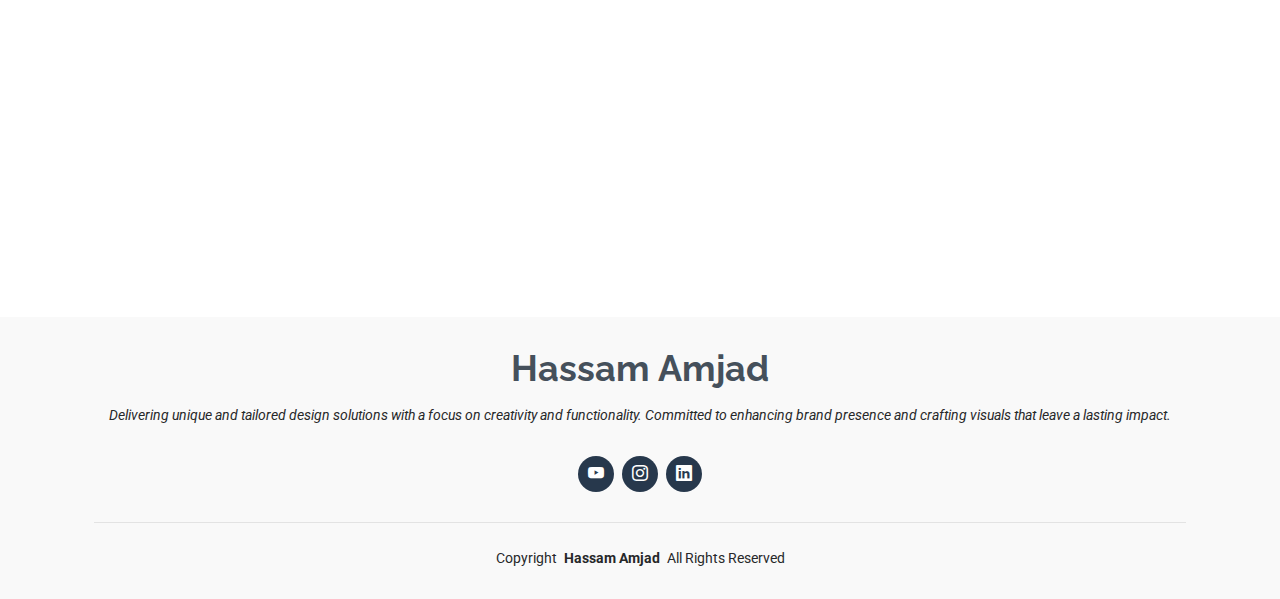
==== commit 02c8f36b: "portfolio hassam" ====
--- a/index.html
+++ b/index.html
@@ -1230,14 +1230,14 @@
                 class="col-lg-4 col-md-6 portfolio-item isotope-item filter-outline"
               >
                 <img
-                  src="assets/img/masonry-portfolio/outline2.png"
+                  src="assets/img/masonry-portfolio/outline3.png"
                   class="img-fluid"
                   alt="Outline design by Hassam Amjad"
                 />
                 <div class="portfolio-info">
                   <h4>Family Vacations Outline</h4>
                   <a
-                    href="assets/img/masonry-portfolio/outline2.png"
+                    href="assets/img/masonry-portfolio/outline3.png"
                     title="Outline design by Hassam Amjad"
                     data-gallery="portfolio-gallery-app"
                     class="details-link"
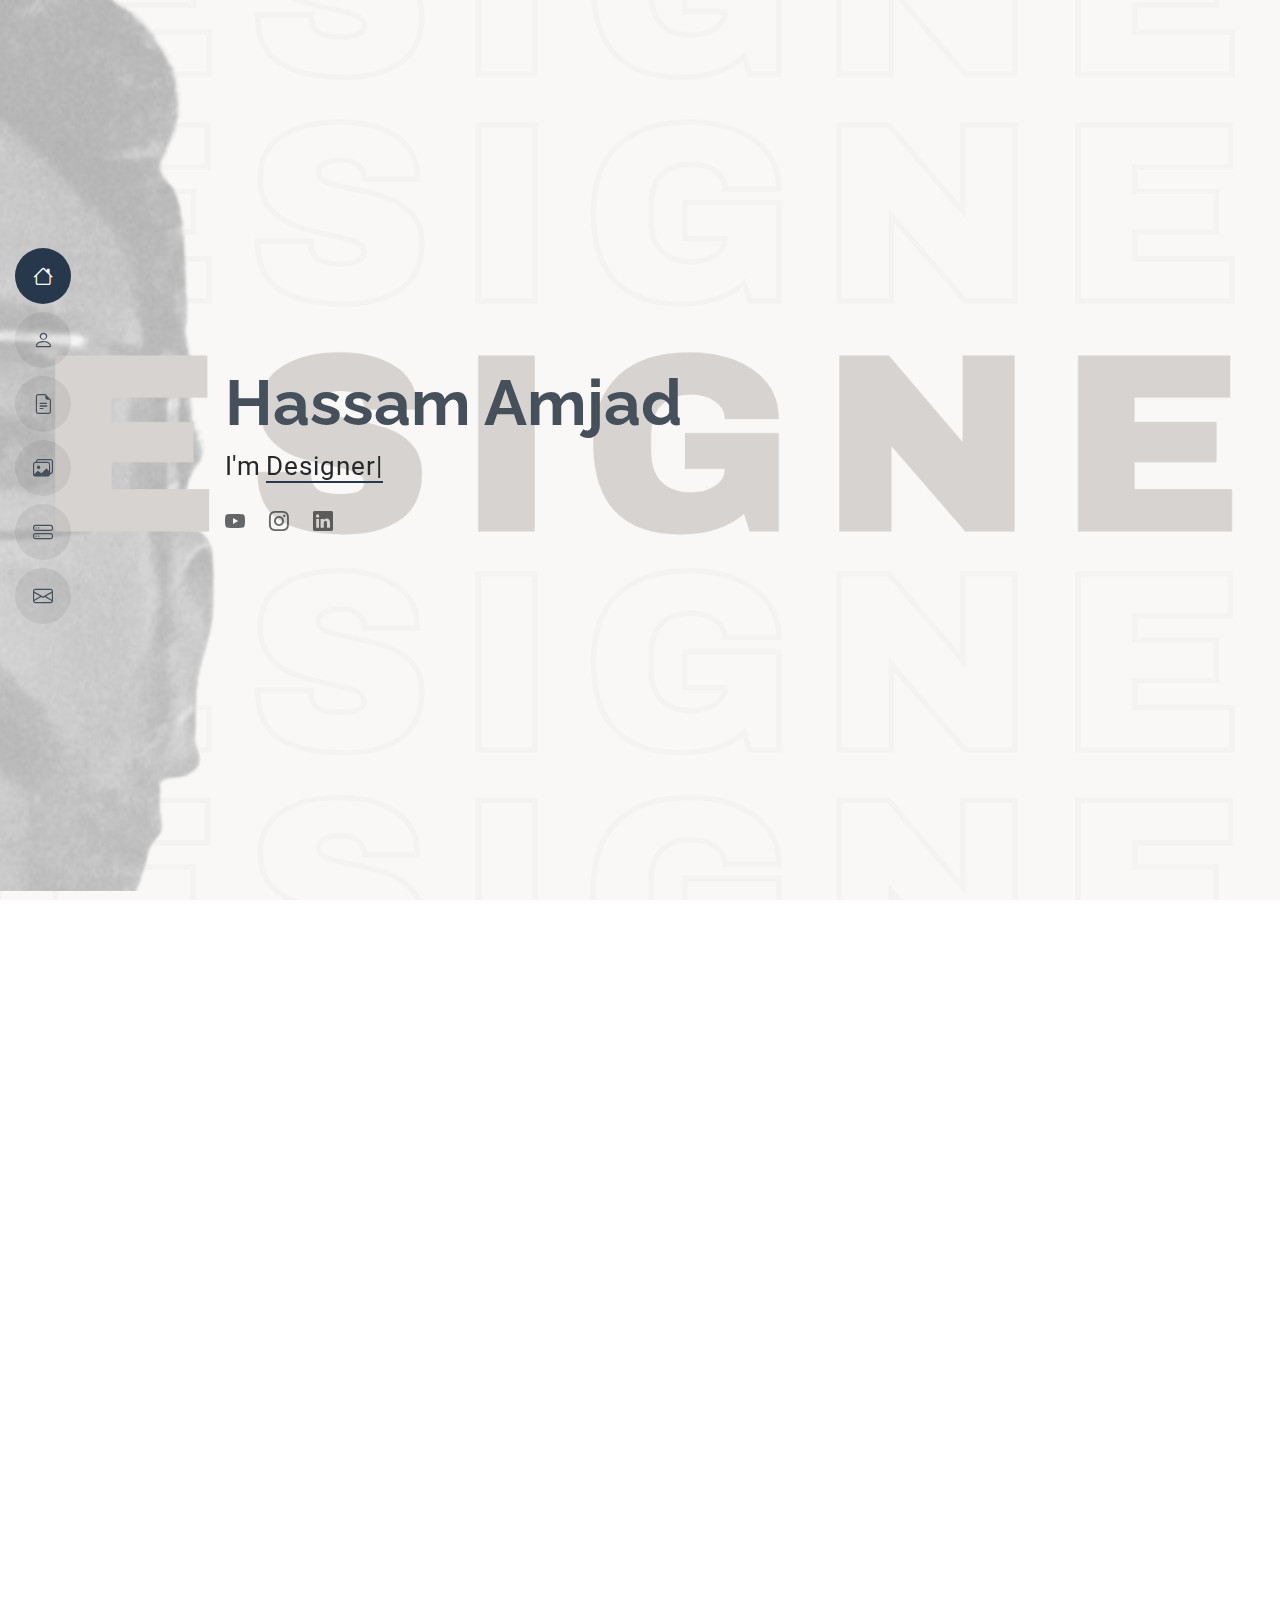
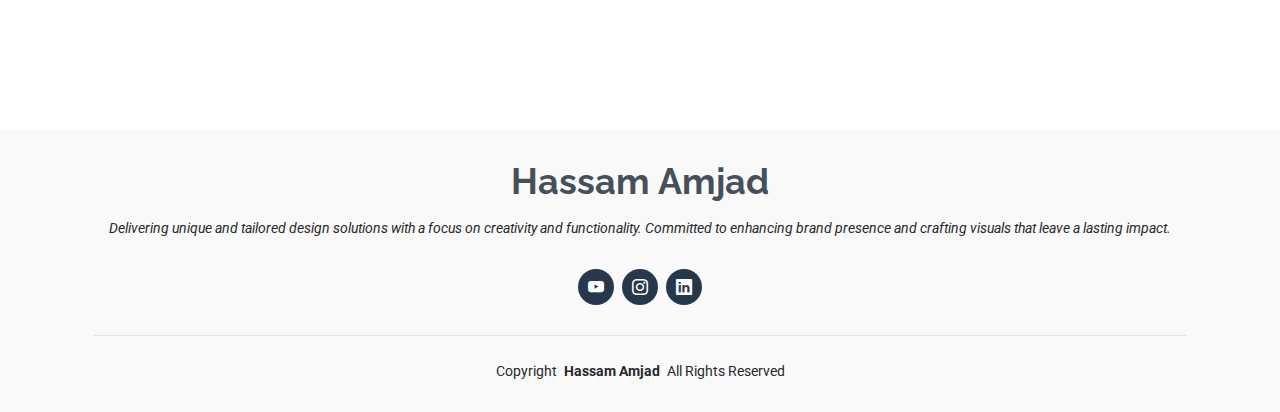
==== commit f8ef9577: "portfolio hassam" ====
--- a/index.html
+++ b/index.html
@@ -299,7 +299,7 @@
                   <div
                     class="progress-bar"
                     role="progressbar"
-                    aria-valuenow="100"
+                    aria-valuenow="73"
                     aria-valuemin="0"
                     aria-valuemax="100"
                   ></div>
@@ -335,7 +335,7 @@
                   <div
                     class="progress-bar"
                     role="progressbar"
-                    aria-valuenow="55"
+                    aria-valuenow="66"
                     aria-valuemin="0"
                     aria-valuemax="100"
                   ></div>
@@ -354,7 +354,7 @@
                   <div
                     class="progress-bar"
                     role="progressbar"
-                    aria-valuenow="80"
+                    aria-valuenow="88.9"
                     aria-valuemin="0"
                     aria-valuemax="100"
                   ></div>
@@ -370,7 +370,7 @@
                   <div
                     class="progress-bar"
                     role="progressbar"
-                    aria-valuenow="90"
+                    aria-valuenow="91"
                     aria-valuemin="0"
                     aria-valuemax="100"
                   ></div>
@@ -386,7 +386,7 @@
                   <div
                     class="progress-bar"
                     role="progressbar"
-                    aria-valuenow="55"
+                    aria-valuenow="54"
                     aria-valuemin="0"
                     aria-valuemax="100"
                   ></div>
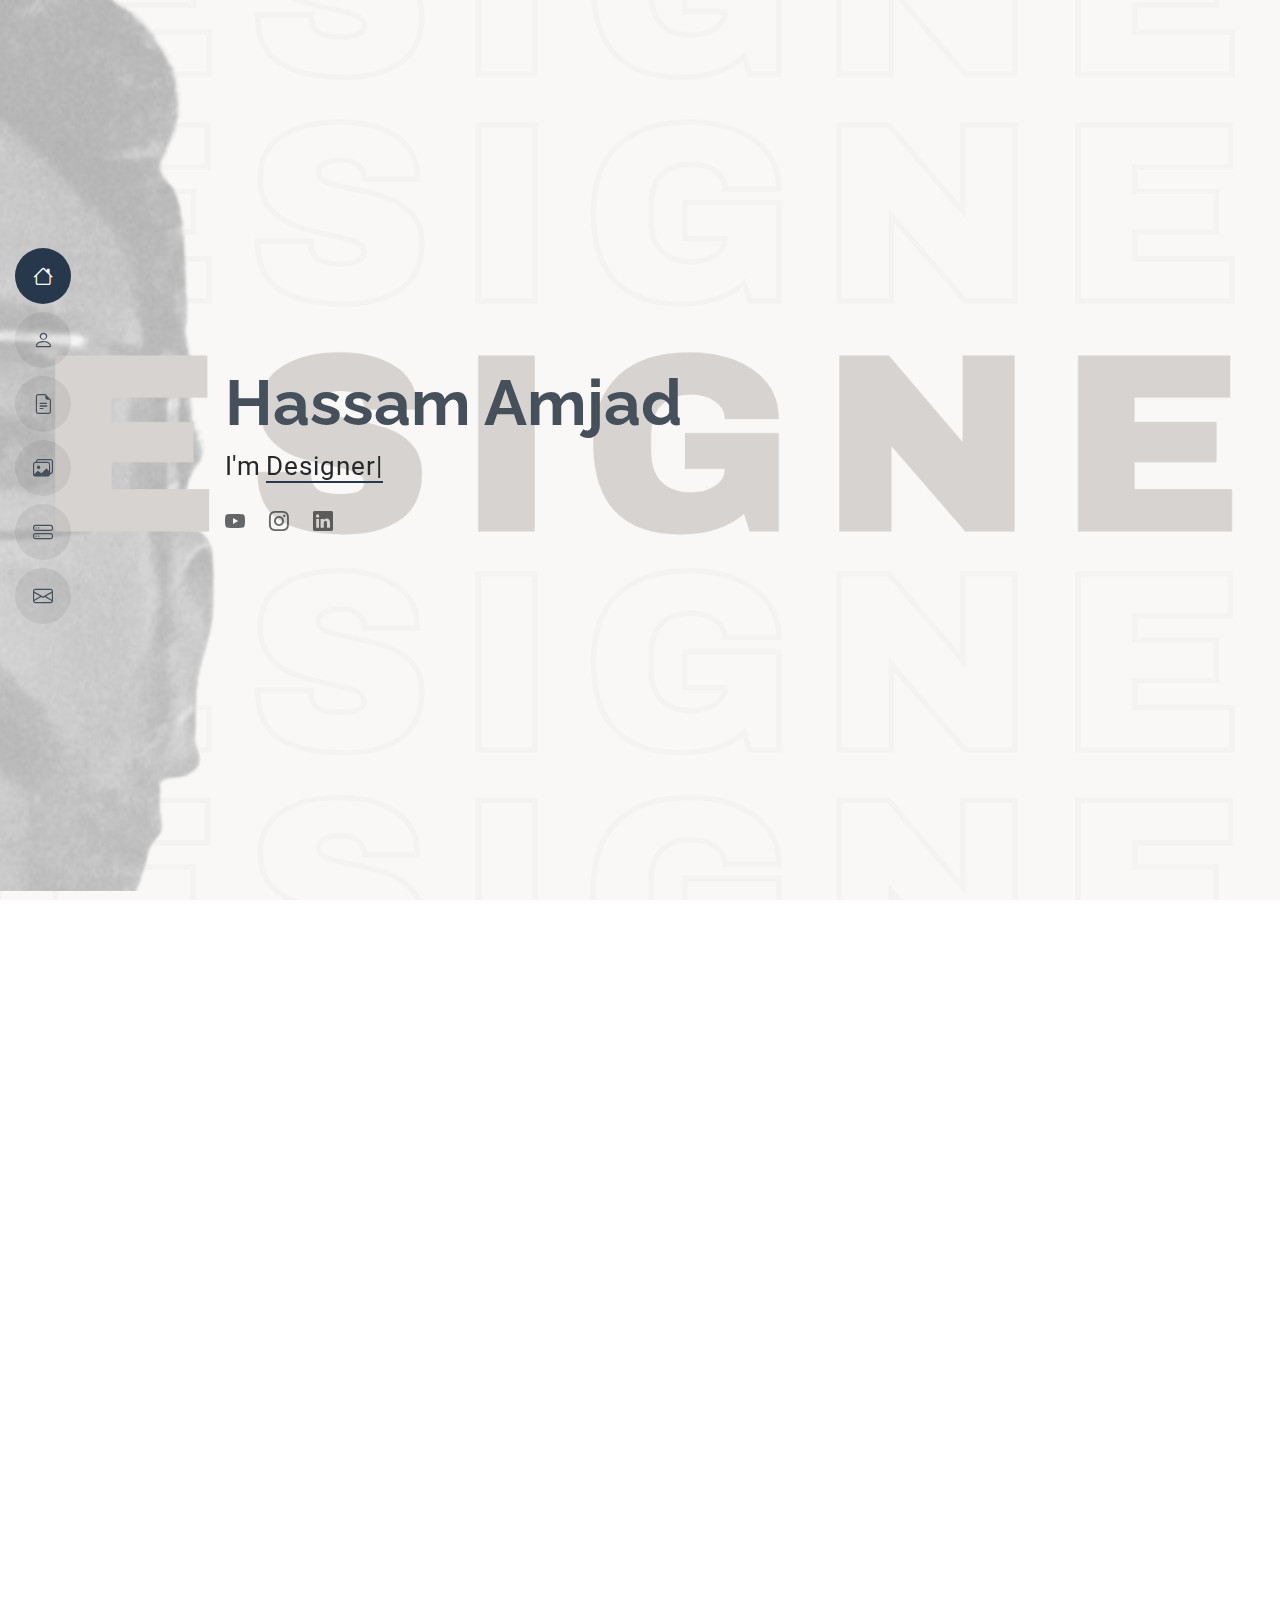
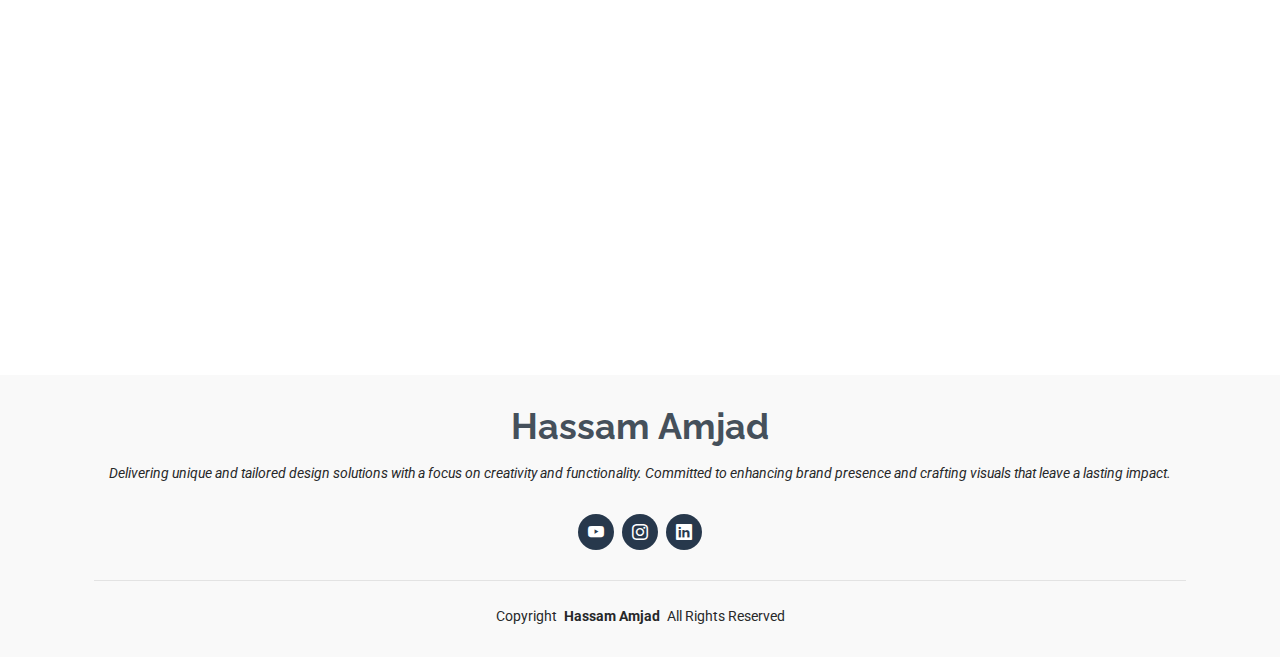
==== commit d5075ffa: "portfolio hassam" ====
--- a/index.html
+++ b/index.html
@@ -561,6 +561,7 @@
               <li data-filter=".filter-tshirts">T-Shirts</li>
               <li data-filter=".filter-artvector">Art/Vector</li>
               <li data-filter=".filter-outline">Outline</li>
+              <li data-filter=".filter-highlights">Highlights</li>
               <li data-filter=".filter-others">Others</li>
             </ul>
             <!-- End Portfolio Filters -->
@@ -640,7 +641,7 @@
 
               <!-- Posters -->
               <!-- .1 -->
-              <div
+              <!-- <div
                 class="col-lg-4 col-md-6 portfolio-item isotope-item filter-posters"
               >
                 <div>
@@ -662,7 +663,7 @@
                     ><i class="bi bi-link-45deg"></i
                   ></a>
                 </div>
-              </div>
+              </div> -->
 
               <!-- .2 -->
               <div
@@ -1247,6 +1248,72 @@
               </div>
               <!-- End Outline Item -->
 
+              <!-- Highlights -->
+              <!-- .5 -->
+              <div
+                class="col-lg-4 col-md-6 portfolio-item isotope-item filter-highlights"
+              >
+                <img
+                  src="assets/img/masonry-portfolio/WhatsApp Image 2025-03-07 at 09.38.06_3d1fa176.jpg"
+                  class="img-fluid"
+                  alt="Ziyara hospitality group of company Logo design by Hassam Amjad"
+                />
+                <div class="portfolio-info">
+                  <h4>Ziyara hospitality group of company Logo</h4>
+                  <a
+                    href="assets/img/masonry-portfolio/WhatsApp Image 2025-03-07 at 09.38.06_3d1fa176.jpg"
+                    title="Ziyara hospitality group of company Logo design by Hassam Amjad"
+                    data-gallery="portfolio-gallery-app"
+                    class="details-link"
+                    ><i class="bi bi-link-45deg"></i
+                  ></a>
+                </div>
+              </div>
+
+              <!-- 6 -->
+              <div
+                class="col-lg-4 col-md-6 portfolio-item isotope-item filter-highlights"
+              >
+                <img
+                  src="assets/img/masonry-portfolio/WhatsApp Image 2025-03-07 at 09.38.06_a314ee64.jpg"
+                  class="img-fluid"
+                  alt="Ziyara hospitality group of company Logo design by Hassam Amjad"
+                />
+                <div class="portfolio-info">
+                  <h4>Ziyara hospitality group of company Logo</h4>
+                  <a
+                    href="assets/img/masonry-portfolio/WhatsApp Image 2025-03-07 at 09.38.06_a314ee64.jpg"
+                    title="Ziyara hospitality group of company Logo design by Hassam Amjad"
+                    data-gallery="portfolio-gallery-app"
+                    class="details-link"
+                    ><i class="bi bi-link-45deg"></i
+                  ></a>
+                </div>
+              </div>
+
+              <div
+                class="col-lg-4 col-md-6 portfolio-item isotope-item filter-highlights"
+              >
+                <img
+                  src="assets/img/masonry-portfolio/WhatsApp Image 2025-03-06 at 12.20.29_d99b0390.jpg"
+                  class="img-fluid"
+                  alt=""
+                />
+                <div class="portfolio-info">
+                  <h4>Romany Culture and Art Company</h4>
+                  <a
+                    href="assets/img/masonry-portfolio/WhatsApp Image 2025-03-06 at 12.20.29_d99b0390.jpg"
+                    title="Romany Culture and Art Company"
+                    data-gallery="portfolio-gallery-app"
+                    class="details-link"
+                    ><i class="bi bi-link-45deg"></i
+                  ></a>
+                </div>
+              </div>
+
+              <!-- End Highlight Items -->
+
+              <!-- Other -->
               <div
                 class="col-lg-4 col-md-6 portfolio-item isotope-item filter-others"
               >
